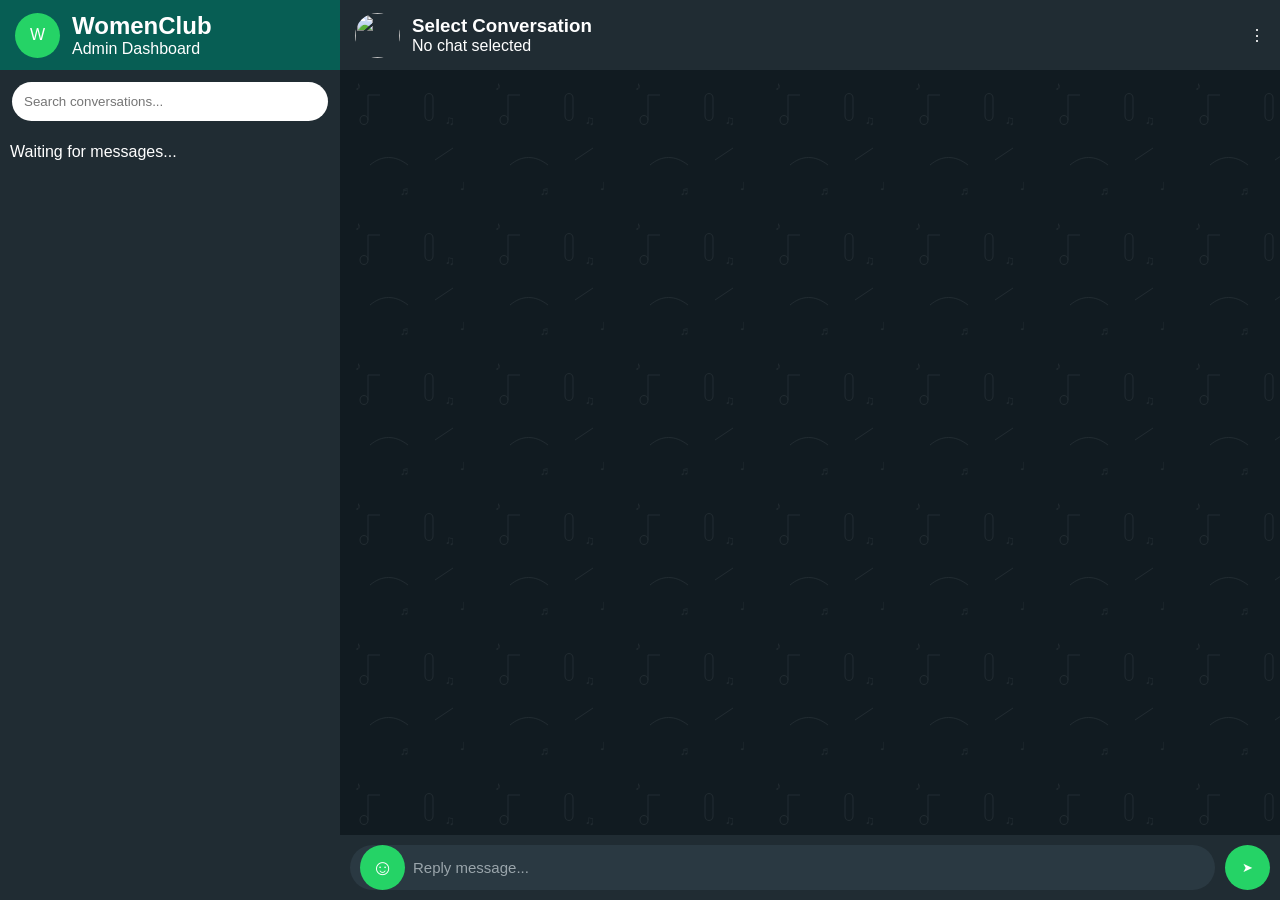
==== admin.html @ 94e11671 "Add files via upload" ====
<!DOCTYPE html>
<html lang="en">

<head>

    <meta charset="UTF-8">
    <meta name="viewport" content="width=device-width, initial-scale=1.0">

    <title>WomenClub Admin</title>

    <link rel="stylesheet" href="style.css">

</head>


<body>


    <div class="admin-dashboard">



        <!-- =========================
CHAT LIST
========================= -->

        <aside class="admin-users">


            <header class="admin-header">


                <div class="admin-avatar">

                    W

                </div>


                <div>

                    <h2>
                        WomenClub
                    </h2>

                    <p>
                        Admin Dashboard
                    </p>

                </div>


            </header>




            <div class="search-box">

                <input id="searchUsers" placeholder="Search conversations...">

            </div>




            <div id="usersList" class="users-list">


                <div class="empty">

                    Waiting for messages...

                </div>


            </div>



        </aside>









        <!-- =========================
ADMIN CHAT WINDOW
========================= -->


        <section class="admin-chat">



            <header class="admin-chat-header">


                <div class="customer-profile">



                    <div class="customer-avatar">

                        <img id="customerImage" src="https://i.pravatar.cc/100?img=52">

                    </div>




                    <div>


                        <h3 id="customerName">

                            Select Conversation

                        </h3>


                        <span id="customerPhone">

                            No chat selected

                        </span>



                    </div>



                </div>



                <div class="admin-actions">

                    ⋮

                </div>



            </header>







            <div id="adminMessages" class="admin-messages">



                <div class="empty-chat">
                    
                </div>



            </div>
            <footer class="admin-input-area">



                <div class="message-box">



                    <button class="emoji-btn">

                        ☺

                    </button>

                    <input id="adminMessageInput" placeholder="Reply message..." autocomplete="off">



                </div>




                <button id="adminSend">

                    ➤

                </button>



            </footer>






        </section>





    </div>

    <script type="module" src="admin.js"></script>


</body>

</html>
---- style.css ----
* {
    margin: 0;
    padding: 0;
    box-sizing: border-box;
    font-family: "Segoe UI", Arial, sans-serif;
}


body {
    height: 100vh;
    overflow: hidden;
    background: #111b21;
}



/* ==========================
        USER CHAT
========================== */


.mobile-chat {

    width: 100%;
    height: 100vh;
    display: flex;
    flex-direction: column;
    background: #111b21;

}



.chat-top {

    height: 75px;

    background: #161d22;

    color: white;

    display: flex;

    align-items: center;

    justify-content: space-between;

    padding: 10px 15px;

    flex-shrink: 0;

    position: sticky;

    top: 0;

    z-index: 10;

}



.profile-area {

    display: flex;

    align-items: center;

    gap: 12px;

}



.profile-image {

    width: 52px;

    height: 52px;

    border-radius: 50%;

    overflow: hidden;

    background: #2a3942;

}



.profile-image img {

    width: 100%;

    height: 100%;

    object-fit: cover;

}



.profile-area {

    display: flex;
    align-items: center;
    gap: 12px;

}



.profile-image {

    width: 45px;
    height: 45px;
    border-radius: 50%;
    overflow: hidden;

    background: transparent;

    display: flex;
    justify-content: center;
    align-items: center;

}

.profile-image img {

    width: 100%;
    height: 100%;
    object-fit: cover;
    border-radius: 50%;
    display: block;

}



.profile-info h3 {

    font-size: 17px;

}


.profile-info span {

    color: #d9fdd3;
    font-size: 12px;

}




.login-box {

    width: min(92%, 460px);

    min-height: 420px;

    margin: auto;

    padding: 45px 35px;

    background: #202c33;

    border: 1px solid #2f3d46;

    border-radius: 18px;

    display: flex;

    flex-direction: column;

    justify-content: center;

    box-shadow: 0 20px 60px rgba(0, 0, 0, .45);

}


.login-box h2 {

    color: #ffffff;

    font-size: 28px;

    font-weight: 700;

    text-align: center;

    margin-bottom: 14px;

}



.login-box p {

    color: #9aa5ab;

    font-size: 15px;

    line-height: 1.6;

    text-align: center;

    margin-bottom: 30px;

}



.login-box input {

    width: 100%;

    height: 52px;

    padding: 0 18px;

    background: #2a3942;

    color: #ffffff;

    border: 1px solid #36454f;

    border-radius: 12px;

    outline: none;

    font-size: 15px;

    margin-bottom: 22px;

}

.login-box input::placeholder {

    color: #9aa5ab;

}



.login-box input:focus {

    border-color: #25d366;

}



.login-box button {

    width: 100%;

    height: 52px;

    border: none;

    border-radius: 12px;

    background: #25d366;

    color: #111b21;

    font-size: 16px;

    font-weight: 700;

    cursor: pointer;

    transition: .2s;

}



.login-box button:hover {

    background: #22c55e;

}

.login-box input {

    width: 100%;

    padding: 15px;

    margin: 20px 0;

    border-radius: 25px;

    border: none;

}



.login-box button {

    width: 100%;

    padding: 15px;

    border: none;

    border-radius: 25px;

    background: #25d366;

    color: white;

}


.country-option {

    margin-top: -10px;

    margin-bottom: 25px;

    text-align: center;

    font-size: 14px;

    color: #9aa5ab;

}


.chat-container {

    display: none;

    flex-direction: column;

    flex: 1;

    min-height: 0;

}

.security-notice {

    width: fit-content;

    max-width: 90%;

    margin: 12px auto;

    padding: 8px 12px;

    background: #3b3a25;

    color: #e7c65c;

    font-size: 12px;

    text-align: center;

    border-radius: 8px;

    line-height: 1.4;

}

.start-conversation {

    width: fit-content;

    margin: 0 auto 12px;

    padding: 8px 18px;

    background: #3b3a25;

    color: #e7c65c;

    font-size: 13px;

    border-radius: 8px;

    text-align: center;

}

.messages,
.admin-messages {

    flex: 1;

    overflow-y: auto;

    padding: 15px;

    background-color: #111b21;
    
        background-image:
            url("data:image/svg+xml,%3Csvg width='140' height='140' xmlns='http://www.w3.org/2000/svg'%3E%3Cg fill='none' stroke='%23808a90' stroke-width='1' opacity='0.14'%3E%3Cpath d='M28 25v25c0 6-8 6-8 0s8-6 8 0'/%3E%3Cpath d='M28 25h12'/%3E%3Cpath d='M85 28c0-6 8-6 8 0v18c0 6-8 6-8 0z'/%3E%3Cpath d='M30 95c12-10 25-10 38 0'/%3E%3Cpath d='M95 90l18-12'/%3E%3C/g%3E%3Cg fill='%23808a90' opacity='0.14'%3E%3Ctext x='15' y='20' font-size='12'%3E♪%3C/text%3E%3Ctext x='105' y='55' font-size='13'%3E♫%3C/text%3E%3Ctext x='60' y='125' font-size='12'%3E♬%3C/text%3E%3Ctext x='120' y='120' font-size='11'%3E♩%3C/text%3E%3C/g%3E%3C/svg%3E");
    
        background-repeat: repeat;
    
        background-size: 140px 140px;
}

.message {

    width: fit-content;

    max-width: 75%;

    padding: 8px 12px;

    margin: 6px 0;

    border-radius: 8px;

    font-size: 15px;

    line-height: 1.5;

    word-wrap: break-word;

    overflow-wrap: break-word;

}



/* MY MESSAGE (shows green only on MY screen) */

.sent {

    background: #005c4b;

    color: #ffffff;

    margin-left: auto;

    border-top-right-radius: 2px;

}



/* MESSAGE I RECEIVED (always gray on MY screen) */

.received {

    background: #2a3942;

    color: #ffffff;

    margin-right: auto;

    border-top-left-radius: 2px;

}

.message-time {

    display: inline;

    margin-left: 8px;

    font-size: 10px;

    color: #c7d1d5;

    text-align: right;

}

.typing-area {

    height: 65px;

    background: #202c33;

    display: flex;

    align-items: center;

    gap: 10px;

    padding: 10px;

}

.typing-area input {

    flex: 1;

    padding: 14px 18px;

    border: none;

    outline: none;

    border-radius: 25px;

    background: #2a3942;

    color: white;

}



.typing-area input::placeholder {

    color: #9aa5ab;

}



#sendMessage {

    width: 45px;

    height: 45px;

    border-radius: 50%;

    border: none;

    background: #25d366;

    color: #000000;

    font-size: 20px;

    font-weight: bold;

    display: flex;

    align-items: center;

    justify-content: center;

}



.emoji-btn {

    width: 35px;

    height: 35px;

    border: none;

    background: transparent;

    color: #9aa5ab;

    font-size: 22px;

    cursor: pointer;

    padding: 0;

    display: flex;

    align-items: center;

    justify-content: center;

}

.emoji-btn {

    width: 35px;

    height: 35px;

    border: none;

    background: transparent;

    color: #9aa5ab;

    font-size: 22px;

    cursor: pointer;

    padding: 0;

    display: flex;

    align-items: center;

    justify-content: center;

}


.emoji-panel {

    display: none;

    position: absolute;

    bottom: 65px;

    left: 10px;

    right: 10px;

    height: 220px;

    background: #202c33;

    border-radius: 12px;

    padding: 8px;

    overflow-y: auto;

    grid-template-columns: repeat(10, 1fr);

    gap: 4px;

}

.emoji-panel span {

    font-size: 22px;

    cursor: pointer;

    display: flex;

    align-items: center;

    justify-content: center;

}

/* ==========================
        ADMIN DASHBOARD
========================== */


.admin-dashboard {

    display: flex;

    height: 100vh;

}



/* CONTACT LIST */

.admin-users {

    width: 340px;

    background: #202c33;

    color: white;

}

.admin-header {

    height: 70px;

    background: #075e54;

    display: flex;

    align-items: center;

    gap: 12px;

    padding: 15px;

}

.admin-avatar {

    width: 45px;

    height: 45px;

    background: #25d366;

    border-radius: 50%;

    display: flex;

    justify-content: center;

    align-items: center;

}




.search-box {

    padding: 12px;

}



.search-box input {

    width: 100%;

    padding: 12px;

    border: none;

    border-radius: 20px;

}





.users-list {

    padding: 10px;

}




.user-card {

    background: #2a3942;

    color: white;

    padding: 15px;

    margin-bottom: 8px;

    border-radius: 5px;

    cursor: pointer;

}



.user-card:hover {

    background: #374955;

}





/* CHAT SIDE */


.admin-chat {

    flex: 1;

    display: flex;

    flex-direction: column;

}




.admin-chat-header {

    height: 70px;

    background: #202c33;

    color: white;

    display: flex;

    align-items: center;

    justify-content: space-between;

    padding: 15px;

}





.customer-profile {

    display: flex;

    align-items: center;

    gap: 12px;

}



.customer-avatar {

    width: 45px;
    height: 45px;
    border-radius: 50%;
    overflow: hidden;
    background: transparent;

}

.customer-avatar img {

    width: 100%;
    height: 100%;
    object-fit: cover;
    display: block;

}

.admin-input-area {

    height: 65px;

    background: #202c33;

    display: flex;

    align-items: center;

    gap: 10px;

    padding: 10px;

}




.admin-input-area input {

    flex: 1;

    padding: 14px;

    border: none;

    border-radius: 25px;

    outline: none;

}




.admin-input-area button {

    width: 45px;

    height: 45px;

    border-radius: 50%;

    border: none;

    background: #25d366;

    color: white;

}

.message-box {

    flex: 1;

    height: 45px;

    display: flex;

    align-items: center;

    background: #2a3942;

    border-radius: 25px;

    padding: 0 10px;

}

.message-box input {

    flex: 1;

    background: transparent;

    border: none;

    outline: none;

    color: white;

    padding: 0 8px;

    font-size: 15px;

}



.message-box input::placeholder {

    color: #9aa5ab;

}





@media(max-width:700px) {

    .admin-users {

        display: none;

    }

}

/* ==============================
   WHATSAPP STYLE CONTACT LIST
================================*/


.contacts-page {

    height: 100vh;

    background: #ffffff;

    overflow: hidden;

}



.contacts-header {

    height: 60px;

    background: #075e54;

    color: white;

    display: flex;

    align-items: center;

    justify-content: space-between;

    padding: 0 18px;

    font-size: 20px;

    font-weight: bold;

}



.header-icons {

    font-size: 20px;

}



.contacts-title {

    padding: 15px;

    font-size: 15px;

    color: #777;

    background: #f5f5f5;

}




.contacts-list {

    height: calc(100vh - 110px);

    overflow-y: auto;

}



.contact-item {

    height: 72px;

    display: flex;

    align-items: center;

    padding: 0 16px;

    background: #111b21;

    border-bottom: none;

    cursor: pointer;

}



.contact-item:hover {

    background: #f5f5f5;

}



.contact-image img {


    width: 55px;

    height: 55px;

    border-radius: 50%;

    object-fit: cover;


}



.contact-details {


    margin-left: 15px;

    flex: 1;


}



.contact-details h3 {


    margin: 0;

    font-size: 17px;

    font-weight: 500;


}



.contact-details p {


    margin-top: 5px;

    margin-bottom: 0;

    font-size: 14px;

    color: #777;


}



.online-dot {


    font-size: 12px;

    color: #25d366;

}

/* ==============================
   WOMENCLUB WHATSAPP CONTACT LIST
================================*/


.contacts-container {

    width: 100%;
    height: 100vh;
    background: #111b21;

    display: flex;
    flex-direction: column;

    overflow: hidden;

}


/* FIXED WHATSAPP STYLE HEADER */

.contacts-header {

    height: 60px;

    background: #202c33;

    color: white;

    display: flex;

    align-items: center;

    padding: 0 18px;

    flex-shrink: 0;

    position: fixed;

    top: 0;

    left: 0;

    width: 100%;

    z-index: 100;

}



.contacts-header h2 {

    font-size: 20px;

    font-weight: 600;

}



/* REMOVE SEARCH + THREE DOT AREA */

.header-icons {

    display: none;

}



/* CONTACT TITLE */

.contacts-title {

    height: 35px;

    margin-top: 0;

    display: flex;

    align-items: center;

    padding-left: 18px;

    background: #111b21;

    color: #8696a0;

    font-size: 14px;

    flex-shrink: 0;

}



/* SCROLLABLE CONTACT AREA */

.contacts-list {

    flex: 1;

    overflow-y: auto;

    min-height: 0;

    padding-top: 30px;

}



/* CONTACT ROW */

.contact-item {

    height: 72px;

    display: flex;

    align-items: center;

    padding: 0 16px;

    background: #111b21;

    border-bottom: 1px solid #222d34;

}



.contact-item:hover {

    background: #202c33;

}



/* PROFILE IMAGE */

.contact-image {

    width: 52px;

    height: 52px;

    border-radius: 50%;

    overflow: hidden;

    flex-shrink: 0;

}



.contact-image img {

    width: 100%;

    height: 100%;

    object-fit: cover;

    border-radius: 50%;

}



/* NAME AREA */

.contact-details {

    margin-left: 15px;

    flex: 1;

}



.contact-details h3 {

    color: white;

    font-size: 17px;

    font-weight: 500;

    margin-bottom: 4px;

}



.contact-details p {

    font-size: 14px;

}

.contact-details .online-text {

    color: #25d366 !important;

    font-weight: 500;

}

.contact-details .offline-text {

    color: #8696a0 !important;

}

/* ONLINE STATUS */

.contact-status {

    color: #25d366;

    font-size: 12px;

}



/* When contacts open, hide chat */


.hide-screen {

    display: none !important;

}



/* Chat header profile correction */


#chatProfileImage {

    width: 100%;

    height: 100%;

    object-fit: cover;

    border-radius: 50%;

}



/* Mobile WhatsApp feel */


@media(max-width:700px) {


    .contacts-container {

        width: 100%;

    }


    .contact-item {

        height: 72px;

    }


    .contact-image {

        width: 52px;

        height: 52px;

    }


}

.message-badge {

    width: 22px;
    height: 22px;
    border-radius: 50%;

    background: #25d366;

    color: #111;

    font-size: 13px;

    font-weight: bold;

    display: flex;

    align-items: center;

    justify-content: center;

    margin-left: auto;

}

.back-btn {

    width: 42px;

    height: 42px;

    border: none;

    background: transparent;

    color: #fff;

    font-size: 24px;

    cursor: pointer;

    border-radius: 50%;

    display: flex;

    align-items: center;

    justify-content: center;

    margin-right: 10px;

    transition: .2s;

}

.back-btn:hover {

    background: rgba(255, 255, 255, .15);

}

#profileViewer{

position:fixed;

top:0;

left:0;

width:100%;

height:100%;

background:#111b21;

color:white;

z-index:99999;

display:none;

text-align:center;

padding-top:40px;

}



#profileViewer img{

width:240px;

height:240px;

border-radius:50%;

object-fit:cover;

}



#profileViewer button{

position:absolute;

right:20px;

top:20px;

background:none;

border:none;

color:white;

font-size:35px;

}



#profileViewer p{

padding:20px;

font-size:16px;

color:#d9d9d9;

}



#profileHobbies span{

display:inline-block;

background:#202c33;

padding:8px 15px;

border-radius:20px;

margin:5px;

}
#profileViewer{

position:fixed;

top:0;

left:0;

width:100%;

height:100%;

background:#111b21;

color:white;

z-index:99999;

display:none;

text-align:center;

padding-top:40px;

}



#profileViewer img{

width:240px;

height:240px;

border-radius:50%;

object-fit:cover;

}



#profileViewer button{

position:absolute;

right:20px;

top:20px;

background:none;

border:none;

color:white;

font-size:35px;

}



#profileViewer p{

padding:20px;

font-size:16px;

color:#d9d9d9;

}



#profileHobbies span{

display:inline-block;

background:#202c33;

padding:8px 15px;

border-radius:20px;

margin:5px;

}

#profileViewer {

    position: fixed;

    top: 0;

    left: 0;

    width: 100%;

    height: 100%;

    background: #111b21;

    color: white;

    z-index: 99999;

    overflow-y: auto;

}



#mainProfileViewer {

    position: relative;

    width: 100%;

    height: 320px;

    overflow: hidden;

}


#smallSwitchImage img {

    width: 100%;

    height: 100%;

    object-fit: cover;

    border-radius: 50%;

    display: block;

}


#mainProfileViewer {

    position: relative;

    width: 100%;

    height: 320px;

    display: flex;

    justify-content: center;

    overflow: hidden;

}


#mainDisplayImage {

    width: 100%;

    max-width: 500px;

    height: 320px;

    object-fit: cover;

    object-position: center center;

    display: block;

}



#smallSwitchImage {

    position: absolute;

    bottom: 15px;

    left: 50%;

    transform: translateX(-150px);

    width: 75px;

    height: 75px;

    border-radius: 50%;

    overflow: hidden;

    background: transparent;

    z-index: 10;

    padding: 0;

    cursor: pointer;

}

#smallSwitchImage img {

    width: 100%;

    height: 100%;

    object-fit: cover;

    border-radius: 50%;

    display: block;

}



#profileBigImage {

    width: 120px;

    height: 120px;

    border-radius: 50%;

    border: none;

    object-fit: cover;

    margin-top: -60px;

    position: relative;

}



#profileName {

    font-size: 24px;

    margin-top: 15px;

}



.profile-status {

    color: #25d366;

    margin-top: 5px;

}



.profile-section {

    background: #202c33;

    margin: 20px;

    padding: 18px;

    border-radius: 12px;

    text-align: left;

}



.profile-section h3 {

    color: #8696a0;

    margin-bottom: 10px;

}



#profileHobbies span {

    display: inline-block;

    background: #2a3942;

    padding: 8px 14px;

    border-radius: 20px;

    margin: 5px;

}



#closeProfile {

    position: absolute;

    right: 20px;

    top: 20px;

    z-index: 10;

    background: rgba(0, 0, 0, .5);

    border: none;

    color: white;

    font-size: 35px;

    border-radius: 50%;

}

/* Remove all contact separators */

.contacts-list .contact-item {

    border-bottom: none !important;

}

.online-text {

    color: #25d366;

    font-size: 14px;

    font-weight: 500;

}

.offline-text {

    color: #8696a0;

    font-size: 14px;

}

.contacts-footer {

    text-align: center;

    padding: 28px 20px 40px;

    color: #8696a0;

    font-size: 13px;

    line-height: 1.6;

}

.contacts-footer span {

    color: #25d366;

    font-weight: 600;

}

.online-text {

    color: #25d366 !important;

    font-weight: 500;

}


.offline-text {

    color: #8696a0 !important;

}

.contacts-encryption {

    height: 55px;

    display: flex;

    align-items: center;

    justify-content: center;

    background: #111b21;

    color: #8696a0;

    font-size: 13px;

    border-top: 1px solid #222d34;

    flex-shrink: 0;

}


.contacts-encryption span {

    color: #25d366;

    margin-left: 4px;

}

.ticks {

    font-size: 14px;

    margin-left: 5px;

    color: #8696a0;

}


.blue-ticks {

    color: #53bdeb;

}

.ticks {

    font-size: 14px;

    color: #8696a0;

    margin-left: 5px;

}


.blue-ticks {

    color: #53bdeb;

}

.other-countries-btn {

    width: calc(100% - 24px);

    margin: 5px auto 30px;

    padding: 16px;

    background: #25d366;

    color: #fff;

    font-size: 16px;

    font-weight: 600;

    text-align: center;

    border-radius: 12px;

    cursor: pointer;

    transition: .25s;

    box-shadow: 0 4px 12px rgba(0, 0, 0, .15);

}

.other-countries-btn:hover {

    background: #1ebd5a;

    transform: translateY(-2px);

}

.other-countries-btn:active {

    transform: scale(.98);

}

.country-overlay {

    position: fixed;

    top: 0;
    left: 0;

    width: 100%;
    height: 100%;

    background: rgba(0, 0, 0, .75);

    display: flex;

    align-items: center;

    justify-content: center;

    z-index: 999999;

}


.country-card button {

    width: 100%;

    height: 50px;

    margin-top: 15px;

    border-radius: 12px;

    border: none;

    background: #25d366;

    color: white;

    font-weight: bold;

    cursor: pointer;

}

.purchase-title {

    color: #8696a0;

    font-size: 12px;

    font-weight: 600;

    margin: 12px 0 8px;

    text-align: left;

    letter-spacing: .5px;

}



.location-title {

    margin-top: 18px;

}



.purchase-row {

    background: rgba(255, 255, 255, .08);

    border-radius: 10px;

    padding: 10px 12px;

    display: flex;

    justify-content: space-between;

    align-items: center;

    margin-bottom: 8px;

}



.purchase-row span {

    color: #aebac1;

    font-size: 13px;

}



.purchase-row strong {

    color: white;

    font-size: 14px;

}



.account-row {

    position: relative;

    padding-right: 70px;

}



.copy-btn {

    position: absolute;

    right: 8px;

    width: auto !important;

    height: 28px !important;

    padding: 0 12px !important;

    margin: 0 !important;

    background: #25d366 !important;

    color: #111 !important;

    border-radius: 8px !important;

    font-size: 12px !important;

}

/* =====================================
   WOMENCLUB PAYMENT CONFIRMATION CARD
===================================== */


.country-overlay {

    position: fixed;
    inset: 0;

    background: rgba(0, 0, 0, .75);

    display: flex;
    align-items: center;
    justify-content: center;

    z-index: 999999;

}


/* MAIN CARD */

/* =====================================
   FOREIGN NUMBER PAYMENT CARD
===================================== */

.country-card {

    width: 92%;
    max-width: 360px;

    background: #202c33;

    border-radius: 16px;

    color: white;

    overflow: hidden;

    box-shadow: 0 15px 40px rgba(0, 0, 0, .5);

}


/* TITLE */

.country-card h2 {

    background: #075e54;

    padding: 15px;

    text-align: center;

    font-size: 18px;

}



/* PAYMENT BOX */

.payment-box {

    padding: 15px;

}



/* SECTION TITLE */

.payment-title {

    color: #25d366;

    font-size: 12px;

    font-weight: 700;

    margin: 10px 0;

}



/* DETAILS */

.payment-item,
.account-row {

    background: #111b21;

    border-radius: 10px;

    padding: 10px 12px;

    margin-bottom: 8px;

    display: flex;

    justify-content: space-between;

    align-items: center;

    font-size: 14px;

}


.payment-item span,
.account-row span {

    color: #8696a0;

}


.payment-item strong,
.account-row strong {

    color: white;

}



/* ACCOUNT NUMBER + COPY BESIDE IT */

.account-row strong {

    display: flex;

    align-items: center;

    gap: 8px;

}



.copy-btn {

    position: static !important;

    width: auto !important;

    height: 26px !important;

    padding: 0 10px !important;

    margin: 0 !important;

    border-radius: 7px !important;

    background: #25d366 !important;

    color: #111b21 !important;

    font-size: 12px !important;

    font-weight: 700;

}



/* PAID BUTTON */

.payment-confirm {

    margin: 0 15px;

    background: #25d366;

    color: #111b21;

    padding: 12px;

    border-radius: 10px;

    text-align: center;

    font-size: 14px;

    font-weight: 700;

}



/* EXIT */

.exit-btn {

    background: #374045 !important;

    color: white !important;

    margin-bottom: 15px !important;

}

.country-card input {

    width: 100%;

    height: 50px;

    background: #111b21;

    border: none;

    outline: none;

    border-radius: 10px;

    padding: 0 15px;

    color: white;

    font-size: 15px;

    margin-bottom: 15px;

}


.country-card input::placeholder {

    color: #8696a0;

}

.special-control {

    background: #ffffff;

    margin: 15px;

    padding: 15px;

    border-radius: 15px;

    box-shadow:
        0 4px 15px rgba(0, 0, 0, .08);

}



.special-control h3 {

    margin: 0;

    font-size: 17px;

    color: #111;

}



.special-control p {

    font-size: 12px;

    color: #777;

    margin: 5px 0 15px;

}



.special-input {

    display: flex;

    gap: 8px;

}



.special-input input {

    flex: 1;

    padding: 12px;

    border: none;

    outline: none;

    background: #f1f3f5;

    border-radius: 10px;

    font-size: 14px;

}



.special-input button {

    background: #25d366;

    color: white;

    border: none;

    padding: 0 18px;

    border-radius: 10px;

    cursor: pointer;

    font-weight: bold;

}



.special-title {

    margin-top: 18px;

    font-weight: bold;

    font-size: 14px;

}



.special-list {

    margin-top: 10px;

    max-height: 120px;

    overflow: auto;

}



.special-number-item {

    display: flex;

    justify-content: space-between;

    align-items: center;

    background: #f8f9fa;

    padding: 10px;

    margin-bottom: 8px;

    border-radius: 10px;

    font-size: 13px;

}



.remove-special {

    background: #ff4757;

    color: white;

    border: none;

    padding: 5px 10px;

    border-radius: 8px;

    cursor: pointer;

}

/* =====================================
   WOMENCLUB ATM STYLE BALANCE CARD
===================================== */

.balance-message {

    width: 270px;

    min-height: 155px;

    margin: 18px auto;

    padding: 18px;

    border-radius: 18px;

    position: relative;

    overflow: hidden;

    background:
        linear-gradient(135deg,
            #075e54,
            #128c7e,
            #25d366);

    color: white;

    box-shadow:
        0 12px 35px rgba(0, 0, 0, .45);

    animation: balanceAppear .35s ease;

}


/* ATM CARD SHINE */

.balance-message::before {

    content: "";

    position: absolute;

    width: 160px;

    height: 160px;

    right: -50px;

    top: -50px;

    border-radius: 50%;

    background: rgba(255, 255, 255, .12);

}


.balance-message::after {

    content: "";

    position: absolute;

    width: 100px;

    height: 100px;

    left: -30px;

    bottom: -30px;

    border-radius: 50%;

    background: rgba(255, 255, 255, .08);

}



/* TOP TEXT */

.balance-message div {

    position: relative;

    z-index: 2;

    font-size: 12px;

    letter-spacing: 1px;

    color: rgba(255, 255, 255, .85);

    text-transform: uppercase;

    margin-bottom: 8px;

}



/* BALANCE AMOUNT */

.balance-message h2 {

    position: relative;

    z-index: 2;

    margin: 0;

    font-size: 25px;

    letter-spacing: 1px;

    color: white;

    font-weight: 800;

}



/* ATM CHIP */

.balance-message h2::before {

    content: "▣";

    display: inline-flex;

    align-items: center;

    justify-content: center;

    width: 28px;

    height: 20px;

    margin-right: 10px;

    border-radius: 5px;

    background: #e7c65c;

    color: #9b7b00;

    font-size: 15px;

}



/* BUTTON */

.balance-message button {

    position: relative;

    z-index: 2;

    margin-top: 18px;

    width: 110px;

    height: 34px;

    border: none;

    border-radius: 20px;

    background: white;

    color: #075e54;

    font-size: 13px;

    font-weight: 700;

    cursor: pointer;

    transition: .2s;

}


.balance-message button:hover {

    transform: translateY(-2px);

}



.balance-message button:active {

    transform: scale(.95);

}



/* CARD LABEL */

.balance-message .card-label {

    position: absolute;

    right: 18px;

    top: 18px;

    font-size: 11px;

    color: rgba(255, 255, 255, .8);

    letter-spacing: 1px;

}



@keyframes balanceAppear {

    from {

        opacity: 0;

        transform: translateY(20px) scale(.95);

    }


    to {

        opacity: 1;

        transform: translateY(0) scale(1);

    }

}

/* =====================================
   WOMENCLUB RECHARGE ACCOUNT OVERLAY
===================================== */


.recharge-overlay {

    position: fixed;

    inset: 0;

    display: none;

    align-items: center;

    justify-content: center;

    background: rgba(17, 27, 33, .55);

    backdrop-filter: blur(3px);

    z-index: 999999;

}



.recharge-card {

    width: 290px;

    padding: 20px;

    border-radius: 20px;

    background:

        linear-gradient(145deg,
            rgba(32, 44, 51, .95),
            rgba(7, 94, 84, .88));


    color: white;

    box-shadow:

        0 20px 50px rgba(0, 0, 0, .55);


    border: 1px solid rgba(255, 255, 255, .12);

    animation: rechargeShow .3s ease;

}



.recharge-close {

    width: 35px;

    height: 35px;

    border-radius: 50%;

    border: none;

    background: #25d366;

    color: #111b21;

    font-size: 20px;

    font-weight: bold;

    cursor: pointer;

}



.recharge-card h2 {

    text-align: center;

    margin: 15px 0 20px;

    font-size: 20px;

}



.recharge-item {


    background: rgba(17, 27, 33, .75);

    padding: 12px;

    border-radius: 12px;

    margin-bottom: 10px;

    display: flex;

    justify-content: space-between;

    gap: 10px;

}



.recharge-item span {

    color: #8696a0;

    font-size: 13px;

}



.recharge-item strong {

    color: white;

    font-size: 13px;

}



.payment-done {

    width: 100%;

    margin-top: 20px;

    padding: 14px;

    border-radius: 12px;

    text-align: center;

    font-size: 16px;

    font-weight: 600;

    color: #ffffff;

    background: linear-gradient(90deg,
            #25d366,
            #128c7e);

    cursor: pointer;

    animation: pulseSubscribe 1.8s infinite;

    transition: 0.3s;

}


.payment-done:hover {

    transform: scale(1.03);

}


@keyframes pulseSubscribe {


    0% {

        box-shadow: 0 0 0 0 rgba(37, 211, 102, 0.5);

    }


    70% {

        box-shadow: 0 0 0 12px rgba(37, 211, 102, 0);

    }


    100% {

        box-shadow: 0 0 0 0 rgba(37, 211, 102, 0);

    }


}

.recharge-card.shake-card {

    animation: cardShake 0.6s ease;

}


@keyframes cardShake {


    0% {

        transform: translateX(0);

    }


    20% {

        transform: translateX(-10px);

    }


    40% {

        transform: translateX(10px);

    }


    60% {

        transform: translateX(-8px);

    }


    80% {

        transform: translateX(8px);

    }


    100% {

        transform: translateX(0);

    }


}



@keyframes rechargeShow {

    from {

        opacity: 0;

        transform: scale(.9);

    }


    to {

        opacity: 1;

        transform: scale(1);

    }

}

.account-copy {

    display: flex;

    align-items: center;

    gap: 10px;

}

.copy-btn {

    padding: 8px 14px;

    border: 1px solid rgba(255, 255, 255, .18);

    border-radius: 10px;

    background: rgba(255, 255, 255, .08);

    backdrop-filter: blur(10px);

    -webkit-backdrop-filter: blur(10px);

    color: rgba(255, 255, 255, .95);

    font-size: 13px;

    font-weight: 600;

    cursor: pointer;

    transition: .25s;

}

.copy-btn:hover {

    background: rgba(255, 255, 255, .15);

    border-color: rgba(255, 255, 255, .28);

}

.copy-btn:active {

    transform: scale(.96);

}

/* =====================================
   WOMENCLUB MESSAGE EDIT GLASS CARD
===================================== */


.edit-message-box {

    position: fixed;

    top: 50%;

    left: 50%;

    transform: translate(-50%, -50%);

    width: 300px;

    padding: 20px;

    border-radius: 18px;

    z-index: 9999;


    /* LIGHT GLASS */

    background: rgba(32, 44, 51, 0.78);

    backdrop-filter: blur(8px);

    -webkit-backdrop-filter: blur(8px);


    border: 1px solid rgba(255, 255, 255, .12);


    box-shadow:

        0 15px 40px rgba(0, 0, 0, .45);


    color: white;

}



.edit-title {

    font-size: 16px;

    font-weight: 600;

    margin-bottom: 14px;

    color: white;

}



.edit-message-box input {

    width: 100%;

    height: 45px;

    padding: 0 14px;

    border-radius: 12px;


    background: rgba(17, 27, 33, .65);


    border: 1px solid rgba(255, 255, 255, .12);


    outline: none;


    color: white;

    font-size: 14px;

}



.edit-message-box input::placeholder {

    color: #8696a0;

}



.edit-message-box button {

    margin-top: 14px;

    padding: 9px 18px;

    border-radius: 20px;

    border: none;


    background: #25d366;

    color: #111b21;


    font-size: 13px;

    font-weight: 600;


    cursor: pointer;

}



.edit-message-box button:last-child {

    background: rgba(255, 255, 255, .12);

    color: white;

    margin-left: 8px;

}


/* MESSAGE EDITED LABEL */

.edited-label {

    font-size: 9px;

    font-weight: 400;

    color: #8696a0;

    opacity: .8;

    margin-left: 5px;

}

#imageViewer {

    position: fixed;

    top: 0;

    left: 0;

    width: 100%;

    height: 100%;

    background: rgba(0, 0, 0, 0.95);

    display: none;

    align-items: center;

    justify-content: center;

    z-index: 9999;

}


#fullProfileImage {

    max-width: 95%;

    max-height: 90%;

    object-fit: contain;

    border-radius: 10px;

}



#closeImageViewer {

    position: absolute;

    top: 25px;

    right: 25px;

    font-size: 40px;

    color: white;

    cursor: pointer;

    font-weight: bold;

}

img {
    object-fit: cover;
}

img:not([src]),
img[src=""] {
    display: none;
}

#chatProfileZoom {
    position: fixed;
    left: 0;
    top: 0;
    width: 52px;
    height: 52px;
    border-radius: 50%;
    overflow: hidden;
    z-index: 99999;
    backdrop-filter: blur(25px);
    -webkit-backdrop-filter: blur(25px);
    background: rgba(255, 255, 255, .08);
    border: 1px solid rgba(255, 255, 255, .18);
    transition: .25s ease;
    transform-origin: center;
    pointer-events: none;
}

#chatProfileZoom img {
    width: 100%;
    height: 100%;
    object-fit: cover;
}

#chatProfileZoom .zoom-status {
    position: absolute;
    left: 0;
    right: 0;
    bottom: 18px;
    text-align: center;
    color: #fff;
    font-size: 15px;
    font-weight: 600;
    opacity: 0;
    transition: .2s;
    text-shadow: 0 2px 8px rgba(0, 0, 0, .6);
}

#chatProfileZoom.active {
    left: 50% !important;
    top: 50% !important;
    width: 260px !important;
    height: 260px !important;
    margin-left: -130px;
    margin-top: -130px;
    border-radius: 28px;
    box-shadow: 0 25px 80px rgba(0, 0, 0, .45);
}

#chatProfileZoom.active .zoom-status {
    opacity: 1;
}

.login-notice {

    position: fixed;

    top: 0;
    left: 0;

    width: 100%;
    height: 100%;

    background: rgba(0, 0, 0, 0.45);

    display: flex;

    align-items: center;

    justify-content: center;

    z-index: 9999;

    animation: noticeIn .25s ease;

}



.notice-box {

    background: #202c33;

    color: white;

    width: 280px;

    padding: 25px;

    border-radius: 15px;

    text-align: center;

}


.notice-box p {

    font-size: 16px;

    margin-bottom: 20px;

    font-weight: 600;

    color: whitesmoke;

}



.notice-box button {

    background: #25d366;

    border: none;

    color: white;

    padding: 10px 35px;

    border-radius: 20px;

    font-weight: bold;

    cursor: pointer;

}



.login-notice.hide {

    animation: noticeOut .3s ease forwards;

}



@keyframes noticeIn {

    from {

        opacity: 0;
        transform: scale(.8);

    }

    to {

        opacity: 1;
        transform: scale(1);

    }

}



@keyframes noticeOut {

    from {

        opacity: 1;
        transform: scale(1);

    }

    to {

        opacity: 0;
        transform: scale(.8);

    }

}
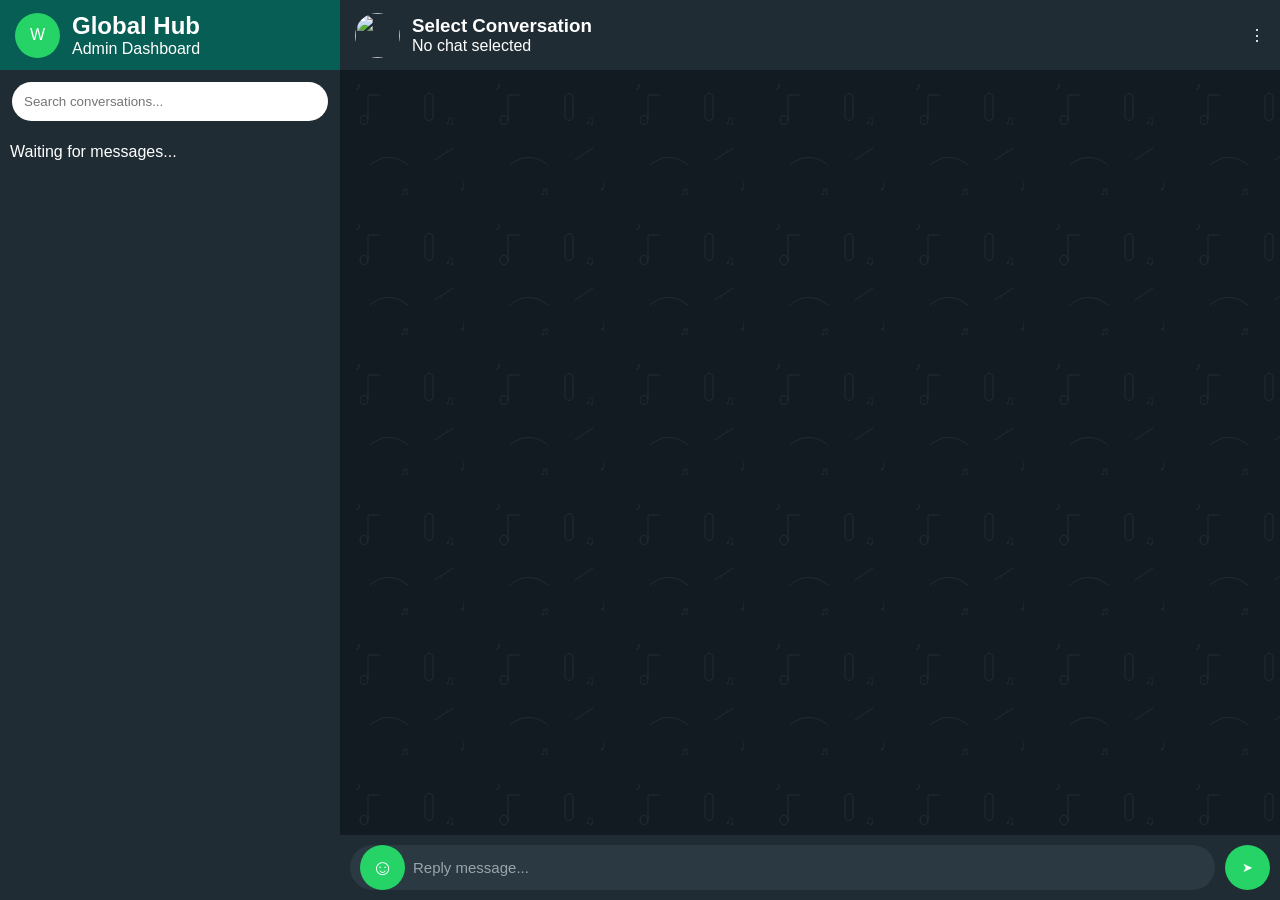
==== commit 8ad55419: "Add files via upload" ====
--- a/admin.html
+++ b/admin.html
@@ -40,7 +40,7 @@
                 <div>
 
                     <h2>
-                        WomenClub
+                        Global Hub
                     </h2>
 
                     <p>
@@ -160,7 +160,7 @@
 
 
                 <div class="empty-chat">
-                    
+
                 </div>
 
 
@@ -172,8 +172,6 @@
 
                 <div class="message-box">
 
-
-
                     <button class="emoji-btn">
 
                         ☺
--- a/style.css
+++ b/style.css
@@ -5,14 +5,104 @@
     font-family: "Segoe UI", Arial, sans-serif;
 }
 
-
 body {
+
     height: 100vh;
     overflow: hidden;
     background: #111b21;
-}
-
-
+
+    margin: 0;
+    padding: 0;
+
+    -webkit-user-select: none;
+    -moz-user-select: none;
+    -ms-user-select: none;
+    user-select: none;
+
+    -webkit-touch-callout: none;
+
+    -webkit-tap-highlight-color: transparent;
+
+    -webkit-focus-ring-color: transparent;
+
+    outline: none;
+
+    overflow: hidden;
+
+}
+
+/* REMOVE BLUE HIGHLIGHT EVERYWHERE */
+
+* {
+
+    -webkit-tap-highlight-color: transparent;
+
+    -webkit-touch-callout: none;
+
+    outline: none;
+
+}
+
+*:focus {
+
+    outline: none !important;
+
+}
+
+*:active {
+
+    outline: none !important;
+
+}
+
+button,
+input,
+textarea,
+select,
+a {
+
+    outline: none;
+
+    -webkit-tap-highlight-color: transparent;
+
+}
+
+button:focus,
+button:active,
+input:focus,
+textarea:focus,
+select:focus,
+a:focus {
+
+    outline: none !important;
+
+    box-shadow: none !important;
+
+}
+
+img {
+
+    -webkit-user-drag: none;
+
+    user-select: none;
+
+    pointer-events: auto;
+
+}
+
+p,
+span,
+h1,
+h2,
+h3,
+h4,
+h5,
+h6,
+div {
+
+    user-select: none;
+
+}
 
 /* ==========================
         USER CHAT
@@ -22,14 +112,13 @@
 .mobile-chat {
 
     width: 100%;
-    height: 100vh;
+    height: 100dvh;
+    min-height: 100dvh;
     display: flex;
     flex-direction: column;
     background: #111b21;
 
 }
-
-
 
 .chat-top {
 
@@ -398,13 +487,13 @@
     padding: 15px;
 
     background-color: #111b21;
-    
-        background-image:
-            url("data:image/svg+xml,%3Csvg width='140' height='140' xmlns='http://www.w3.org/2000/svg'%3E%3Cg fill='none' stroke='%23808a90' stroke-width='1' opacity='0.14'%3E%3Cpath d='M28 25v25c0 6-8 6-8 0s8-6 8 0'/%3E%3Cpath d='M28 25h12'/%3E%3Cpath d='M85 28c0-6 8-6 8 0v18c0 6-8 6-8 0z'/%3E%3Cpath d='M30 95c12-10 25-10 38 0'/%3E%3Cpath d='M95 90l18-12'/%3E%3C/g%3E%3Cg fill='%23808a90' opacity='0.14'%3E%3Ctext x='15' y='20' font-size='12'%3E♪%3C/text%3E%3Ctext x='105' y='55' font-size='13'%3E♫%3C/text%3E%3Ctext x='60' y='125' font-size='12'%3E♬%3C/text%3E%3Ctext x='120' y='120' font-size='11'%3E♩%3C/text%3E%3C/g%3E%3C/svg%3E");
-    
-        background-repeat: repeat;
-    
-        background-size: 140px 140px;
+
+    background-image:
+        url("data:image/svg+xml,%3Csvg width='140' height='140' xmlns='http://www.w3.org/2000/svg'%3E%3Cg fill='none' stroke='%23808a90' stroke-width='1' opacity='0.14'%3E%3Cpath d='M28 25v25c0 6-8 6-8 0s8-6 8 0'/%3E%3Cpath d='M28 25h12'/%3E%3Cpath d='M85 28c0-6 8-6 8 0v18c0 6-8 6-8 0z'/%3E%3Cpath d='M30 95c12-10 25-10 38 0'/%3E%3Cpath d='M95 90l18-12'/%3E%3C/g%3E%3Cg fill='%23808a90' opacity='0.14'%3E%3Ctext x='15' y='20' font-size='12'%3E♪%3C/text%3E%3Ctext x='105' y='55' font-size='13'%3E♫%3C/text%3E%3Ctext x='60' y='125' font-size='12'%3E♬%3C/text%3E%3Ctext x='120' y='120' font-size='11'%3E♩%3C/text%3E%3C/g%3E%3C/svg%3E");
+
+    background-repeat: repeat;
+
+    background-size: 140px 140px;
 }
 
 .message {
@@ -479,6 +568,8 @@
 
     height: 65px;
 
+    min-height: 65px;
+
     background: #202c33;
 
     display: flex;
@@ -488,6 +579,8 @@
     gap: 10px;
 
     padding: 10px;
+
+    flex-shrink: 0;
 
 }
 
@@ -932,10 +1025,6 @@
 
 }
 
-
-
-
-
 @media(max-width:700px) {
 
     .admin-users {
@@ -1465,178 +1554,179 @@
 
 }
 
-#profileViewer{
-
-position:fixed;
-
-top:0;
-
-left:0;
-
-width:100%;
-
-height:100%;
-
-background:#111b21;
-
-color:white;
-
-z-index:99999;
-
-display:none;
-
-text-align:center;
-
-padding-top:40px;
-
-}
-
-
-
-#profileViewer img{
-
-width:240px;
-
-height:240px;
-
-border-radius:50%;
-
-object-fit:cover;
-
-}
-
-
-
-#profileViewer button{
-
-position:absolute;
-
-right:20px;
-
-top:20px;
-
-background:none;
-
-border:none;
-
-color:white;
-
-font-size:35px;
-
-}
-
-
-
-#profileViewer p{
-
-padding:20px;
-
-font-size:16px;
-
-color:#d9d9d9;
-
-}
-
-
-
-#profileHobbies span{
-
-display:inline-block;
-
-background:#202c33;
-
-padding:8px 15px;
-
-border-radius:20px;
-
-margin:5px;
-
-}
-#profileViewer{
-
-position:fixed;
-
-top:0;
-
-left:0;
-
-width:100%;
-
-height:100%;
-
-background:#111b21;
-
-color:white;
-
-z-index:99999;
-
-display:none;
-
-text-align:center;
-
-padding-top:40px;
-
-}
-
-
-
-#profileViewer img{
-
-width:240px;
-
-height:240px;
-
-border-radius:50%;
-
-object-fit:cover;
-
-}
-
-
-
-#profileViewer button{
-
-position:absolute;
-
-right:20px;
-
-top:20px;
-
-background:none;
-
-border:none;
-
-color:white;
-
-font-size:35px;
-
-}
-
-
-
-#profileViewer p{
-
-padding:20px;
-
-font-size:16px;
-
-color:#d9d9d9;
-
-}
-
-
-
-#profileHobbies span{
-
-display:inline-block;
-
-background:#202c33;
-
-padding:8px 15px;
-
-border-radius:20px;
-
-margin:5px;
+#profileViewer {
+
+    position: fixed;
+
+    top: 0;
+
+    left: 0;
+
+    width: 100%;
+
+    height: 100%;
+
+    background: #111b21;
+
+    color: white;
+
+    z-index: 99999;
+
+    display: none;
+
+    text-align: center;
+
+    padding-top: 40px;
+
+}
+
+
+
+#profileViewer img {
+
+    width: 240px;
+
+    height: 240px;
+
+    border-radius: 50%;
+
+    object-fit: cover;
+
+}
+
+
+
+#profileViewer button {
+
+    position: absolute;
+
+    right: 20px;
+
+    top: 20px;
+
+    background: none;
+
+    border: none;
+
+    color: white;
+
+    font-size: 35px;
+
+}
+
+
+
+#profileViewer p {
+
+    padding: 20px;
+
+    font-size: 16px;
+
+    color: #d9d9d9;
+
+}
+
+
+
+#profileHobbies span {
+
+    display: inline-block;
+
+    background: #202c33;
+
+    padding: 8px 15px;
+
+    border-radius: 20px;
+
+    margin: 5px;
+
+}
+
+#profileViewer {
+
+    position: fixed;
+
+    top: 0;
+
+    left: 0;
+
+    width: 100%;
+
+    height: 100%;
+
+    background: #111b21;
+
+    color: white;
+
+    z-index: 99999;
+
+    display: none;
+
+    text-align: center;
+
+    padding-top: 40px;
+
+}
+
+
+
+#profileViewer img {
+
+    width: 240px;
+
+    height: 240px;
+
+    border-radius: 50%;
+
+    object-fit: cover;
+
+}
+
+
+
+#profileViewer button {
+
+    position: absolute;
+
+    right: 20px;
+
+    top: 20px;
+
+    background: none;
+
+    border: none;
+
+    color: white;
+
+    font-size: 35px;
+
+}
+
+
+
+#profileViewer p {
+
+    padding: 20px;
+
+    font-size: 16px;
+
+    color: #d9d9d9;
+
+}
+
+
+
+#profileHobbies span {
+
+    display: inline-block;
+
+    background: #202c33;
+
+    padding: 8px 15px;
+
+    border-radius: 20px;
+
+    margin: 5px;
 
 }
 
@@ -3493,8 +3583,6 @@
 
 }
 
-
-
 .login-notice.hide {
 
     animation: noticeOut .3s ease forwards;
@@ -3541,3 +3629,100 @@
 
 }
 
+/* =====================================
+   MOBILE PHONE INPUT SAFE AREA FIX
+   ANDROID + IPHONE
+===================================== */
+
+html,
+body {
+
+    height: 100%;
+
+    overflow: hidden;
+
+}
+
+
+.mobile-chat {
+
+    height: 100dvh;
+
+    min-height: 100dvh;
+
+}
+
+
+.chat-container {
+
+    height: calc(100dvh - 75px);
+
+}
+
+
+.typing-area {
+
+    position: relative;
+
+    flex-shrink: 0;
+
+    padding-bottom: calc(10px + env(safe-area-inset-bottom));
+
+}
+
+
+.message-box {
+
+    min-width: 0;
+
+}
+
+
+.typing-area input {
+
+    min-width: 0;
+
+}
+
+
+/* iPhone home indicator space */
+
+@supports (padding: max(0px)) {
+
+    .typing-area {
+
+        padding-bottom: max(10px, env(safe-area-inset-bottom));
+
+    }
+
+}
+
+.install-app {
+
+    display: none;
+
+    position: fixed;
+
+    bottom: 90px;
+
+    right: 20px;
+
+    padding: 12px 18px;
+
+    background: #25d366;
+
+    color: #000;
+
+    font-weight: bold;
+
+    border: none;
+
+    border-radius: 30px;
+
+    cursor: pointer;
+
+    z-index: 9999;
+
+    -webkit-tap-highlight-color: transparent;
+
+}
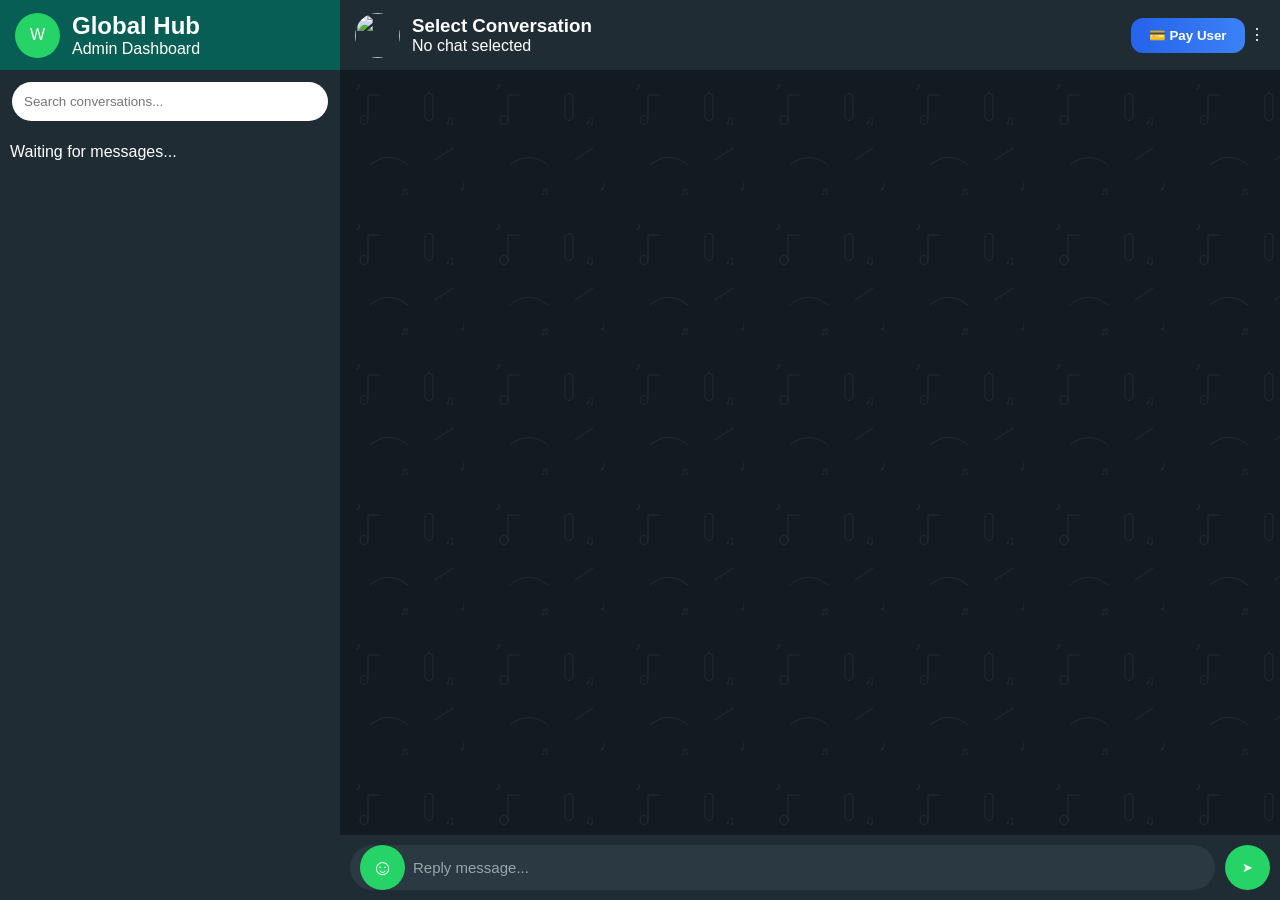
==== commit 50e1f079: "Add files via upload" ====
--- a/admin.html
+++ b/admin.html
@@ -139,11 +139,99 @@
 
 
 
-                <div class="admin-actions">
-
-                    ⋮
-
-                </div>
+            <div class="admin-actions">
+            
+                <button id="payUserBtn" class="pay-user-btn">
+            
+                    💳 Pay User
+            
+                </button>
+            
+                <span>⋮</span>
+            
+            </div>
+            
+            <!-- PAY USER OVERLAY -->
+            
+            <div id="payUserOverlay" class="pay-user-overlay">
+            
+                <div class="pay-user-card">
+            
+                    <h2>
+            
+                        Pay User
+            
+                    </h2>
+            
+                    <p>
+            
+                        Select Amount
+            
+                    </p>
+            
+                    <div class="currency-tabs">
+            
+                        <button class="currency active" data-currency="USD" data-rate="1500">
+            
+                            USD $
+            
+                        </button>
+            
+                        <button class="currency" data-currency="EUR" data-rate="1760">
+            
+                            EUR €
+            
+                        </button>
+            
+                        <button class="currency" data-currency="GBP" data-rate="2040">
+            
+                            GBP £
+            
+                        </button>
+            
+                    </div>
+
+            <div id="amountGrid" class="amount-grid">
+            
+                <button data-value="100">$100.00</button>
+            
+                <button data-value="200">$200.00</button>
+            
+                <button data-value="300">$300.00</button>
+            
+                <button data-value="400">$400.00</button>
+            
+                <button data-value="500">$500.00</button>
+            
+                <button data-value="6500">$6,500.00</button>
+            
+                <button data-value="7000">$7,000.00</button>
+            
+                <button data-value="10000">$10,000.00</button>
+            
+                <button data-value="11000">$11,000.00</button>
+            
+            </div>
+            
+                    <div class="pay-actions">
+            
+                        <button id="cancelPay">
+            
+                            Cancel
+            
+                        </button>
+            
+                        <button id="sendPayment">
+            
+                            Send
+            
+                        </button>
+            
+                    </div>
+            
+                </div>
+            
+            </div>
 
 
 
@@ -212,7 +300,6 @@
 
     <script type="module" src="admin.js"></script>
 
-
 </body>
 
 </html>
--- a/style.css
+++ b/style.css
@@ -755,10 +755,15 @@
 .admin-users {
 
     width: 340px;
+    height: 100vh;
+
+    display: flex;
+    flex-direction: column;
 
     background: #202c33;
-
-    color: white;
+    color: #fff;
+
+    overflow: hidden;
 
 }
 
@@ -776,6 +781,8 @@
 
     padding: 15px;
 
+    flex-shrink: 0;
+
 }
 
 .admin-avatar {
@@ -797,14 +804,15 @@
 }
 
 
-
-
 .search-box {
 
+    flex-shrink: 0;
+
     padding: 12px;
 
-}
-
+    background: #202c33;
+
+}
 
 
 .search-box input {
@@ -825,30 +833,58 @@
 
 .users-list {
 
+    flex: 1;
+
+    overflow-y: auto;
+
+    overflow-x: hidden;
+
     padding: 10px;
 
-}
-
-
+    min-height: 0;
+
+    scrollbar-width: thin;
+
+}
+
+.users-list::-webkit-scrollbar-thumb {
+
+    background: #4b5c66;
+
+    border-radius: 20px;
+
+}
+
+.users-list::-webkit-scrollbar {
+
+    width: 6px;
+
+}
+
+.users-list::-webkit-scrollbar-track {
+
+    background: transparent;
+
+}
 
 
 .user-card {
 
     background: #2a3942;
 
-    color: white;
-
-    padding: 15px;
+    color: #fff;
 
     margin-bottom: 8px;
 
-    border-radius: 5px;
+    border-radius: 8px;
 
     cursor: pointer;
 
-}
-
-
+    overflow: hidden;
+
+    transition: .2s;
+
+}
 
 .user-card:hover {
 
@@ -856,9 +892,11 @@
 
 }
 
-
-
-
+.user-card.active-chat {
+
+    background: #075e54;
+
+}
 
 /* CHAT SIDE */
 
@@ -3725,4 +3763,571 @@
 
     -webkit-tap-highlight-color: transparent;
 
+}
+
+.contact-item {
+    position: relative;
+}
+
+.unread-badge {
+    position: absolute;
+    top: 20px;
+    right: 16px;
+    width: 22px;
+    height: 22px;
+    border-radius: 50%;
+    background: #25d366;
+    color: #fff;
+    display: flex;
+    justify-content: center;
+    align-items: center;
+    font-size: 12px;
+    font-weight: bold;
+}
+
+/* =====================================
+PAYMENT BUTTON SELECTED
+===================================== */
+
+#amountGrid button.selected-payment {
+
+    background: #25d366;
+
+    color: #fff;
+
+    border: 2px solid #25d366;
+
+    transform: scale(1.05);
+
+}
+
+/*======================================
+PAYMENT CARD
+======================================*/
+
+.payment-card {
+
+    width: 100%;
+
+    display: flex;
+
+    justify-content: center;
+
+    margin: 12px 0;
+
+}
+
+.payment-success {
+
+    width: 92%;
+
+    padding: 18px;
+
+    border-radius: 18px;
+
+    background: rgba(255, 255, 255, .12);
+
+    backdrop-filter: blur(18px);
+
+    border: 1px solid rgba(255, 255, 255, .18);
+
+    box-shadow: 0 10px 35px rgba(0, 0, 0, .25);
+
+    text-align: center;
+
+}
+
+.payment-success h3 {
+
+    margin-bottom: 14px;
+
+    color: #25d366;
+
+}
+
+.payment-success p {
+
+    line-height: 1.6;
+
+}
+
+.withdraw-btn {
+
+    margin-top: 18px;
+
+    width: 100%;
+
+    padding: 14px;
+
+    border: none;
+
+    border-radius: 14px;
+
+    background: #25d366;
+
+    color: #fff;
+
+    font-size: 15px;
+
+    cursor: pointer;
+
+}
+
+/* ==============================
+PAY USER OVERLAY
+============================== */
+
+.pay-user-overlay {
+
+    position: fixed;
+    inset: 0;
+
+    display: none;
+    justify-content: center;
+    align-items: center;
+
+    background: rgba(5, 10, 20, .75);
+    backdrop-filter: blur(8px);
+
+    z-index: 9999;
+
+}
+
+
+.pay-user-card {
+
+    width: 430px;
+    max-width: 95%;
+
+    background: #0f172a;
+
+    border: 1px solid rgba(255, 255, 255, .08);
+
+    border-radius: 22px;
+
+    padding: 28px;
+
+    box-shadow:
+        0 25px 80px rgba(0, 0, 0, .55);
+
+    color: #fff;
+
+}
+
+
+.pay-user-card h2 {
+
+    margin: 0;
+    text-align: center;
+    font-size: 26px;
+
+}
+
+
+.pay-user-card p {
+
+    color: #94a3b8;
+    text-align: center;
+    margin: 10px 0 25px;
+
+}
+
+
+.currency-tabs {
+
+    display: flex;
+    gap: 10px;
+    margin-bottom: 22px;
+
+}
+
+
+.currency {
+
+    flex: 1;
+
+    border: none;
+
+    border-radius: 14px;
+
+    padding: 13px;
+
+    background: #172554;
+
+    color: #cbd5e1;
+
+    cursor: pointer;
+
+    transition: .25s;
+
+}
+
+
+.currency:hover {
+
+    background: #1e3a8a;
+
+}
+
+
+.currency.active {
+
+    background: #2563eb;
+
+    color: white;
+
+}
+
+
+.amount-grid {
+
+    display: grid;
+
+    grid-template-columns: repeat(3, 1fr);
+
+    gap: 14px;
+
+}
+
+
+.amount-grid button {
+
+    height: 60px;
+
+    border: none;
+
+    border-radius: 15px;
+
+    background: #111827;
+
+    color: white;
+
+    font-size: 15px;
+
+    cursor: pointer;
+
+    transition: .25s;
+
+}
+
+
+.amount-grid button:hover {
+
+    transform: translateY(-2px);
+
+    background: #2563eb;
+
+}
+
+
+.amount-grid button.selected {
+
+    background: #22c55e;
+
+}
+
+
+.pay-actions {
+
+    display: flex;
+
+    gap: 15px;
+
+    margin-top: 28px;
+
+}
+
+
+.pay-actions button {
+
+    flex: 1;
+
+    height: 52px;
+
+    border: none;
+
+    border-radius: 14px;
+
+    font-size: 16px;
+
+    font-weight: 600;
+
+    cursor: pointer;
+
+}
+
+
+#cancelPay {
+
+    background: #1f2937;
+
+    color: #fff;
+
+}
+
+
+#sendPayment {
+
+    background: linear-gradient(90deg, #2563eb, #3b82f6);
+
+    color: white;
+
+}
+
+.pay-user-btn {
+
+    background: linear-gradient(90deg, #2563eb, #3b82f6);
+
+    color: white;
+
+    border: none;
+
+    border-radius: 12px;
+
+    padding: 10px 18px;
+
+    font-weight: 600;
+
+    cursor: pointer;
+
+    transition: .25s;
+
+}
+
+
+.pay-user-btn:hover {
+
+    transform: translateY(-2px);
+
+    box-shadow: 0 8px 20px rgba(37, 99, 235, .35);
+
+}
+
+.payment-card {
+    display: flex;
+    justify-content: center;
+    margin: 18px 12px;
+    animation: popCard .35s ease;
+}
+
+.payment-success {
+
+    width: 320px;
+
+    background: #fff;
+
+    border-radius: 22px;
+
+    overflow: hidden;
+
+    box-shadow:
+        0 12px 35px rgba(0, 0, 0, .18);
+
+    border: 1px solid #e7e7e7;
+
+    text-align: center;
+}
+
+.payment-icon {
+
+    padding-top: 24px;
+
+}
+
+.payment-circle {
+
+    width: 72px;
+
+    height: 72px;
+
+    border-radius: 50%;
+
+    background: #22c55e;
+
+    color: #fff;
+
+    font-size: 40px;
+
+    font-weight: bold;
+
+    display: flex;
+
+    align-items: center;
+
+    justify-content: center;
+
+    margin: auto;
+
+    box-shadow: 0 10px 25px rgba(34, 197, 94, .35);
+
+}
+
+.payment-title {
+
+    margin-top: 18px;
+
+    font-size: 24px;
+
+    color: #222;
+
+    font-weight: 700;
+
+}
+
+.payment-amount {
+
+    margin-top: 18px;
+
+    font-size: 34px;
+
+    font-weight: 800;
+
+    color: #111;
+
+}
+
+.payment-description {
+
+    margin: 18px 28px;
+
+    color: #666;
+
+    font-size: 16px;
+
+    line-height: 1.7;
+
+}
+
+.withdraw-btn {
+
+    width: 100%;
+
+    border: none;
+
+    background: #0f9d58;
+
+    color: #fff;
+
+    padding: 18px;
+
+    font-size: 18px;
+
+    font-weight: 700;
+
+    cursor: pointer;
+
+    transition: .25s;
+
+}
+
+.withdraw-btn:hover {
+
+    background: #0c8649;
+
+}
+
+@keyframes popCard {
+
+    from {
+
+        transform: scale(.85);
+
+        opacity: 0;
+
+    }
+
+    to {
+
+        transform: scale(1);
+
+        opacity: 1;
+
+    }
+
+}
+
+@media(max-width:600px) {
+
+    .payment-success {
+
+        width: 92%;
+        padding: 22px 18px;
+
+    }
+
+    .payment-amount {
+
+        font-size: 32px;
+
+    }
+
+}
+
+.withdraw-overlay {
+    position: fixed;
+    inset: 0;
+    background: rgba(0, 0, 0, .55);
+    display: none;
+    justify-content: center;
+    align-items: center;
+    padding: 20px;
+    z-index: 9999;
+}
+
+.withdraw-card {
+    width: 100%;
+    max-width: 360px;
+    background: #fff;
+    border-radius: 18px;
+    padding: 22px 20px;
+    text-align: center;
+    box-sizing: border-box;
+    animation: popup .25s ease;
+}
+
+.withdraw-input {
+    width: 100%;
+    height: 46px;
+    margin-top: 12px;
+    padding: 0 14px;
+    border: 1px solid #dcdcdc;
+    border-radius: 10px;
+    font-size: 15px;
+    box-sizing: border-box;
+    outline: none;
+}
+
+.withdraw-input:focus {
+    border-color: #25d366;
+}
+
+.withdraw-btn {
+    width: 100%;
+    height: 46px;
+    margin-top: 18px;
+    border: none;
+    border-radius: 10px;
+    background: #25d366;
+    color: #fff;
+    font-size: 15px;
+    font-weight: 600;
+    cursor: pointer;
+}
+
+.payment-title {
+    margin: 10px 0 5px;
+    font-size: 22px;
+}
+
+.payment-amount {
+    font-size: 30px;
+    font-weight: 700;
+    margin-bottom: 8px;
+}
+
+.payment-description {
+    font-size: 14px;
+    color: #666;
+    margin-bottom: 10px;
+    line-height: 1.4;
 }
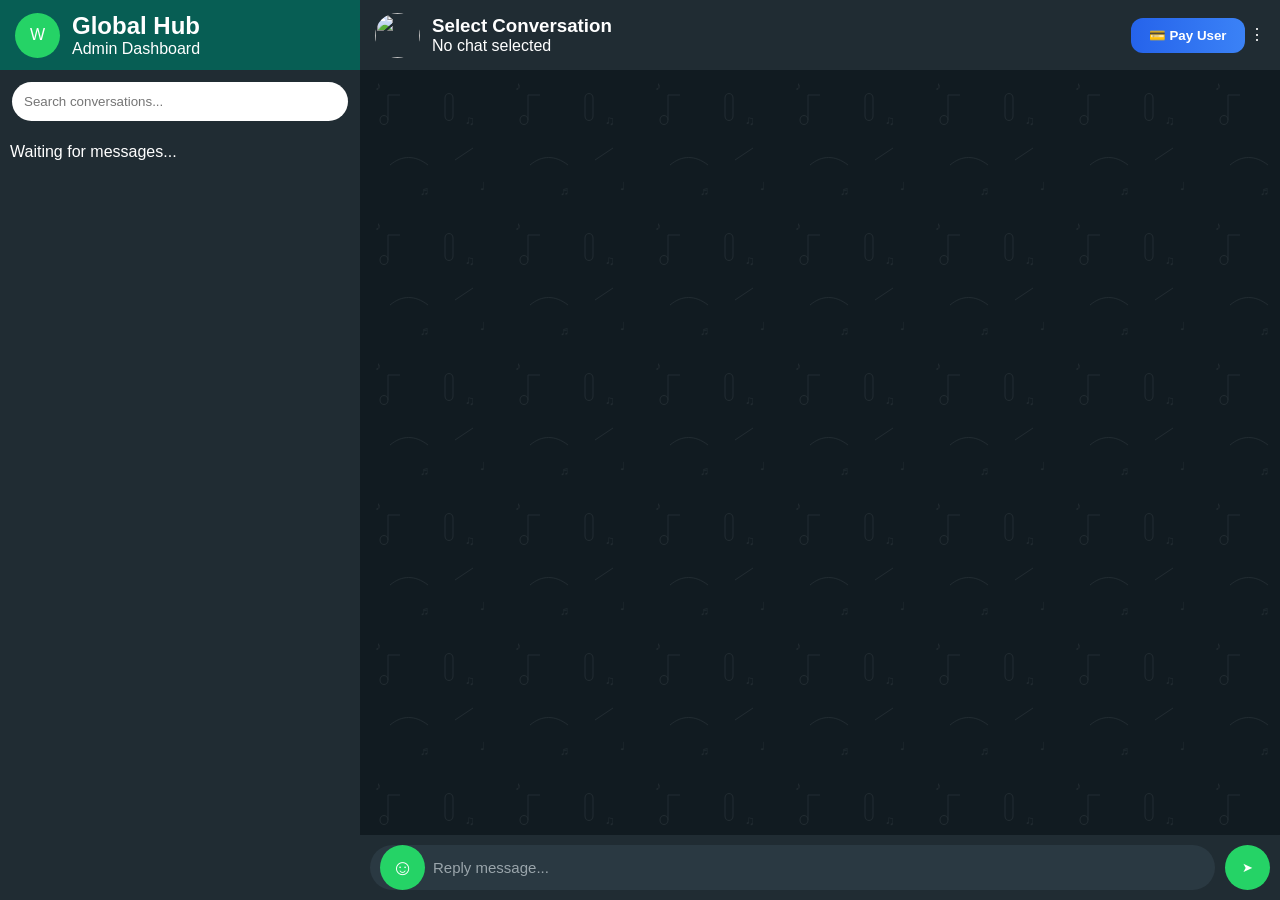
==== commit 1dd73538: "Update admin.html" ====
--- a/admin.html
+++ b/admin.html
@@ -12,13 +12,9 @@
 
 </head>
 
-
 <body>
 
-
     <div class="admin-dashboard">
-
-
 
         <!-- =========================
 CHAT LIST
@@ -26,16 +22,13 @@
 
         <aside class="admin-users">
 
-
             <header class="admin-header">
 
-
                 <div class="admin-avatar">
 
                     W
 
                 </div>
-
 
                 <div>
 
@@ -49,21 +42,14 @@
 
                 </div>
 
-
             </header>
 
-
-
-
             <div class="search-box">
 
                 <input id="searchUsers" placeholder="Search conversations...">
 
             </div>
 
-
-
-
             <div id="usersList" class="users-list">
 
 
@@ -76,31 +62,23 @@
 
             </div>
 
-
-
         </aside>
 
-
-
-
-
-
-
-
-
-        <!-- =========================
-ADMIN CHAT WINDOW
-========================= -->
-
-
         <section class="admin-chat">
 
-
-
-            <header class="admin-chat-header">
-
-
-                <div class="customer-profile">
+           <header class="admin-chat-header">
+
+    <button
+        id="mobileBackToUsers"
+        class="mobile-back-button"
+        type="button"
+        aria-label="Back to conversations">
+
+        ←
+
+    </button>
+
+    <div class="customer-profile">
 
 
 
@@ -110,9 +88,6 @@
 
                     </div>
 
-
-
-
                     <div>
 
 
@@ -122,142 +97,121 @@
 
                         </h3>
 
-
                         <span id="customerPhone">
 
                             No chat selected
 
                         </span>
 
-
-
                     </div>
 
-
-
-                </div>
-
-
-
-            <div class="admin-actions">
-            
-                <button id="payUserBtn" class="pay-user-btn">
-            
-                    💳 Pay User
-            
-                </button>
-            
-                <span>⋮</span>
-            
-            </div>
-            
-            <!-- PAY USER OVERLAY -->
-            
-            <div id="payUserOverlay" class="pay-user-overlay">
-            
-                <div class="pay-user-card">
-            
-                    <h2>
-            
-                        Pay User
-            
-                    </h2>
-            
-                    <p>
-            
-                        Select Amount
-            
-                    </p>
-            
-                    <div class="currency-tabs">
-            
-                        <button class="currency active" data-currency="USD" data-rate="1500">
-            
-                            USD $
-            
-                        </button>
-            
-                        <button class="currency" data-currency="EUR" data-rate="1760">
-            
-                            EUR €
-            
-                        </button>
-            
-                        <button class="currency" data-currency="GBP" data-rate="2040">
-            
-                            GBP £
-            
-                        </button>
-            
+                </div>
+
+                <div class="admin-actions">
+
+                    <button id="payUserBtn" class="pay-user-btn">
+
+                        💳 Pay User
+
+                    </button>
+
+                    <span>⋮</span>
+
+                </div>
+
+                <!-- PAY USER OVERLAY -->
+
+                <div id="payUserOverlay" class="pay-user-overlay">
+
+                    <div class="pay-user-card">
+
+                        <h2>
+
+                            Pay User
+
+                        </h2>
+
+                        <p>
+
+                            Select Amount
+
+                        </p>
+
+                        <div class="currency-tabs">
+
+                            <button class="currency active" data-currency="USD" data-rate="1500">
+
+                                USD $
+
+                            </button>
+ 
+                            <button class="currency" data-currency="EUR" data-rate="1760">
+
+                                EUR €
+
+                            </button>
+
+                            <button class="currency" data-currency="GBP" data-rate="2040">
+
+                                GBP £
+
+                            </button>
+
+                        </div>
+
+                        <div id="amountGrid" class="amount-grid">
+
+                            <button data-value="100">$100.00</button>
+
+                            <button data-value="200">$200.00</button>
+
+                            <button data-value="300">$300.00</button>
+
+                            <button data-value="400">$400.00</button>
+
+                            <button data-value="500">$500.00</button>
+
+                            <button data-value="6500">$6,500.00</button>
+
+                            <button data-value="7000">$7,000.00</button>
+
+                            <button data-value="10000">$10,000.00</button>
+
+                            <button data-value="11000">$11,000.00</button>
+
+                        </div>
+
+                        <div class="pay-actions">
+
+                            <button id="cancelPay">
+
+                                Cancel
+
+                            </button>
+
+                            <button id="sendPayment">
+
+                                Send
+
+                            </button>
+
+                        </div>
+
                     </div>
 
-            <div id="amountGrid" class="amount-grid">
-            
-                <button data-value="100">$100.00</button>
-            
-                <button data-value="200">$200.00</button>
-            
-                <button data-value="300">$300.00</button>
-            
-                <button data-value="400">$400.00</button>
-            
-                <button data-value="500">$500.00</button>
-            
-                <button data-value="6500">$6,500.00</button>
-            
-                <button data-value="7000">$7,000.00</button>
-            
-                <button data-value="10000">$10,000.00</button>
-            
-                <button data-value="11000">$11,000.00</button>
-            
-            </div>
-            
-                    <div class="pay-actions">
-            
-                        <button id="cancelPay">
-            
-                            Cancel
-            
-                        </button>
-            
-                        <button id="sendPayment">
-            
-                            Send
-            
-                        </button>
-            
-                    </div>
-            
-                </div>
-            
-            </div>
-
-
+                </div>
 
             </header>
 
-
-
-
-
-
-
             <div id="adminMessages" class="admin-messages">
 
-
-
                 <div class="empty-chat">
 
                 </div>
-
-
 
             </div>
             <footer class="admin-input-area">
 
-
-
                 <div class="message-box">
 
                     <button class="emoji-btn">
@@ -268,12 +222,7 @@
 
                     <input id="adminMessageInput" placeholder="Reply message..." autocomplete="off">
 
-
-
-                </div>
-
-
-
+                </div>
 
                 <button id="adminSend">
 
@@ -281,25 +230,14 @@
 
                 </button>
 
-
-
             </footer>
 
-
-
-
-
-
         </section>
 
-
-
-
-
     </div>
 
     <script type="module" src="admin.js"></script>
 
 </body>
 
-</html>+</html>
--- a/style.css
+++ b/style.css
@@ -4330,4 +4330,552 @@
     color: #666;
     margin-bottom: 10px;
     line-height: 1.4;
-}+}
+
+.admin-payment-bubble {
+    background: none !important;
+    padding: 0 !important;
+    box-shadow: none !important;
+}
+
+.admin-payment-card {
+    width: 330px;
+    border-radius: 22px;
+    overflow: hidden;
+    background: linear-gradient(135deg, #0f172a, #172554, #1e3a8a);
+    color: #fff;
+    padding: 22px;
+    box-shadow: 0 20px 45px rgba(0, 0, 0, .35);
+    border: 1px solid rgba(255, 255, 255, .08);
+}
+
+.admin-payment-top {
+    display: flex;
+    align-items: center;
+    gap: 15px;
+    margin-bottom: 20px;
+}
+
+.admin-payment-check {
+    width: 60px;
+    height: 60px;
+    border-radius: 50%;
+    background: #22c55e;
+    display: flex;
+    justify-content: center;
+    align-items: center;
+    font-size: 28px;
+    font-weight: bold;
+    box-shadow: 0 0 20px rgba(34, 197, 94, .5);
+}
+
+.admin-payment-title h2 {
+    margin: 0;
+    font-size: 21px;
+    font-weight: 700;
+}
+
+.admin-payment-title small {
+    color: #cbd5e1;
+    font-size: 13px;
+}
+
+.admin-payment-amount {
+    margin: 18px 0;
+    font-size: 34px;
+    font-weight: 800;
+    letter-spacing: 1px;
+}
+
+.admin-payment-user {
+    background: rgba(255, 255, 255, .08);
+    border-radius: 14px;
+    padding: 14px;
+    margin-bottom: 18px;
+    font-size: 15px;
+}
+
+.admin-payment-footer {
+    display: flex;
+    justify-content: space-between;
+    align-items: center;
+    border-top: 1px solid rgba(255, 255, 255, .1);
+    padding-top: 15px;
+    font-size: 13px;
+}
+
+.payment-status {
+    color: #4ade80;
+    font-weight: 700;
+}
+
+/* =========================================================
+   ADMIN DASHBOARD MOBILE RESPONSIVE SYSTEM
+   ========================================================= */
+
+/* Desktop */
+.admin-dashboard {
+    width: 100%;
+    height: 100vh;
+    height: 100dvh;
+    display: flex;
+    overflow: hidden;
+}
+
+
+/* =========================================================
+   LEFT CONVERSATION SIDEBAR
+   ========================================================= */
+
+.admin-users {
+    width: 360px;
+    min-width: 360px;
+    height: 100%;
+    display: flex;
+    flex-direction: column;
+    overflow: hidden;
+}
+
+
+/* =========================================================
+   ADMIN CHAT
+   ========================================================= */
+
+.admin-chat {
+    flex: 1;
+    min-width: 0;
+    height: 100%;
+    display: flex;
+    flex-direction: column;
+    overflow: hidden;
+}
+
+
+/* =========================================================
+   USERS LIST
+   ========================================================= */
+
+.users-list {
+    flex: 1;
+    overflow-y: auto;
+    overflow-x: hidden;
+}
+
+
+/* =========================================================
+   CHAT MESSAGES
+   ========================================================= */
+
+.admin-messages {
+    flex: 1;
+    min-height: 0;
+    overflow-y: auto;
+    overflow-x: hidden;
+}
+
+
+/* =========================================================
+   CHAT INPUT
+   ========================================================= */
+
+.admin-input-area {
+    flex-shrink: 0;
+}
+
+
+/* =========================================================
+   MOBILE
+   ========================================================= */
+
+@media (max-width: 768px) {
+
+    html,
+    body {
+        width: 100%;
+        height: 100%;
+        height: 100dvh;
+        margin: 0;
+        padding: 0;
+        overflow: hidden;
+    }
+
+
+    .admin-dashboard {
+        width: 100%;
+        height: 100%;
+        height: 100dvh;
+        position: relative;
+        display: block;
+        overflow: hidden;
+    }
+
+
+    /* =====================================================
+       CONVERSATION LIST
+       ===================================================== */
+
+    .admin-users {
+        position: absolute;
+        inset: 0;
+
+        width: 100%;
+        min-width: 100%;
+
+        height: 100%;
+        height: 100dvh;
+
+        background: #111b21;
+
+        display: flex;
+        flex-direction: column;
+
+        transform: translateX(0);
+
+        transition:
+            transform 0.25s ease;
+
+        z-index: 20;
+    }
+
+
+    /* =====================================================
+       CHAT SCREEN
+       ===================================================== */
+
+    .admin-chat {
+        position: absolute;
+        inset: 0;
+
+        width: 100%;
+        height: 100%;
+        height: 100dvh;
+
+        background: #0b141a;
+
+        display: flex;
+        flex-direction: column;
+
+        transform: translateX(100%);
+
+        transition:
+            transform 0.25s ease;
+
+        z-index: 30;
+    }
+
+
+    /* =====================================================
+       WHEN CHAT IS OPEN
+       ===================================================== */
+
+    .admin-dashboard.mobile-chat-open
+    .admin-users {
+
+        transform: translateX(-100%);
+
+    }
+
+
+    .admin-dashboard.mobile-chat-open
+    .admin-chat {
+
+        transform: translateX(0);
+
+    }
+
+
+    /* =====================================================
+       ADMIN HEADER
+       ===================================================== */
+
+    .admin-header {
+        flex-shrink: 0;
+    }
+
+
+    /* =====================================================
+       SEARCH
+       ===================================================== */
+
+    .search-box {
+        flex-shrink: 0;
+    }
+
+
+    .search-box input {
+        width: 100%;
+        box-sizing: border-box;
+    }
+
+
+    /* =====================================================
+       USERS LIST
+       ===================================================== */
+
+    .users-list {
+        flex: 1;
+        min-height: 0;
+
+        overflow-y: auto;
+        overflow-x: hidden;
+
+        -webkit-overflow-scrolling: touch;
+    }
+
+
+    /* =====================================================
+       CHAT HEADER
+       ===================================================== */
+
+    .admin-chat-header {
+        flex-shrink: 0;
+
+        position: relative;
+        z-index: 5;
+    }
+
+
+    /* =====================================================
+       CUSTOMER PROFILE
+       ===================================================== */
+
+    .customer-profile {
+        min-width: 0;
+        flex: 1;
+    }
+
+
+    .customer-profile > div:last-child {
+        min-width: 0;
+    }
+
+
+    #customerName {
+        white-space: nowrap;
+        overflow: hidden;
+        text-overflow: ellipsis;
+    }
+
+
+    #customerPhone {
+        white-space: nowrap;
+        overflow: hidden;
+        text-overflow: ellipsis;
+        display: block;
+    }
+
+
+    /* =====================================================
+       ADMIN ACTIONS
+       ===================================================== */
+
+    .admin-actions {
+        flex-shrink: 0;
+    }
+
+
+    .pay-user-btn {
+        white-space: nowrap;
+    }
+
+
+    /* =====================================================
+       MESSAGES
+       ===================================================== */
+
+    .admin-messages {
+        flex: 1;
+        min-height: 0;
+
+        overflow-y: auto;
+        overflow-x: hidden;
+
+        -webkit-overflow-scrolling: touch;
+    }
+
+
+    /* =====================================================
+       MESSAGE INPUT
+       ===================================================== */
+
+    .admin-input-area {
+        flex-shrink: 0;
+
+        width: 100%;
+
+        box-sizing: border-box;
+
+        padding-bottom:
+            env(safe-area-inset-bottom);
+    }
+
+
+    .message-box {
+        min-width: 0;
+        flex: 1;
+    }
+
+
+    #adminMessageInput {
+        min-width: 0;
+        width: 100%;
+        box-sizing: border-box;
+    }
+
+
+    /* =====================================================
+       PAY USER OVERLAY
+       ===================================================== */
+
+    .pay-user-overlay {
+        position: fixed !important;
+
+        inset: 0 !important;
+
+        width: 100% !important;
+        height: 100% !important;
+        height: 100dvh !important;
+
+        z-index: 9999 !important;
+
+        box-sizing: border-box;
+    }
+
+
+    .pay-user-card {
+        width: calc(100% - 30px);
+        max-width: 420px;
+
+        max-height: calc(100dvh - 30px);
+
+        overflow-y: auto;
+
+        box-sizing: border-box;
+    }
+
+}
+
+
+/* =========================================================
+   SMALL PHONES
+   ========================================================= */
+
+@media (max-width: 480px) {
+
+    .admin-header {
+        padding:
+            12px 14px;
+    }
+
+
+    .admin-header h2 {
+        font-size: 18px;
+    }
+
+
+    .admin-header p {
+        font-size: 12px;
+    }
+
+
+    .search-box {
+        padding:
+            8px 10px;
+    }
+
+
+    .admin-chat-header {
+        padding:
+            10px;
+        min-height: 60px;
+    }
+
+
+    .customer-avatar {
+        width: 42px;
+        height: 42px;
+        min-width: 42px;
+    }
+
+
+    .customer-avatar img {
+        width: 42px;
+        height: 42px;
+    }
+
+
+    #customerName {
+        font-size: 15px;
+    }
+
+
+    #customerPhone {
+        font-size: 11px;
+    }
+
+
+    .pay-user-btn {
+        padding:
+            7px 9px;
+
+        font-size: 11px;
+    }
+
+
+    .admin-input-area {
+        padding:
+            8px;
+    }
+
+
+    #adminSend {
+        width: 42px;
+        height: 42px;
+        min-width: 42px;
+    }
+
+
+    .message-box {
+        min-height: 42px;
+    }
+
+
+    #adminMessageInput {
+        font-size: 14px;
+    }
+
+}
+
+/* =========================================================
+   MOBILE BACK BUTTON
+   ========================================================= */
+
+.mobile-back-button {
+    display: none;
+
+    border: none;
+    background: transparent;
+
+    color: #e9edef;
+
+    font-size: 28px;
+
+    width: 42px;
+    height: 42px;
+
+    align-items: center;
+    justify-content: center;
+
+    cursor: pointer;
+
+    flex-shrink: 0;
+}
+
+
+@media (max-width: 768px) {
+
+    .mobile-back-button {
+        display: flex;
+    }
+
+}
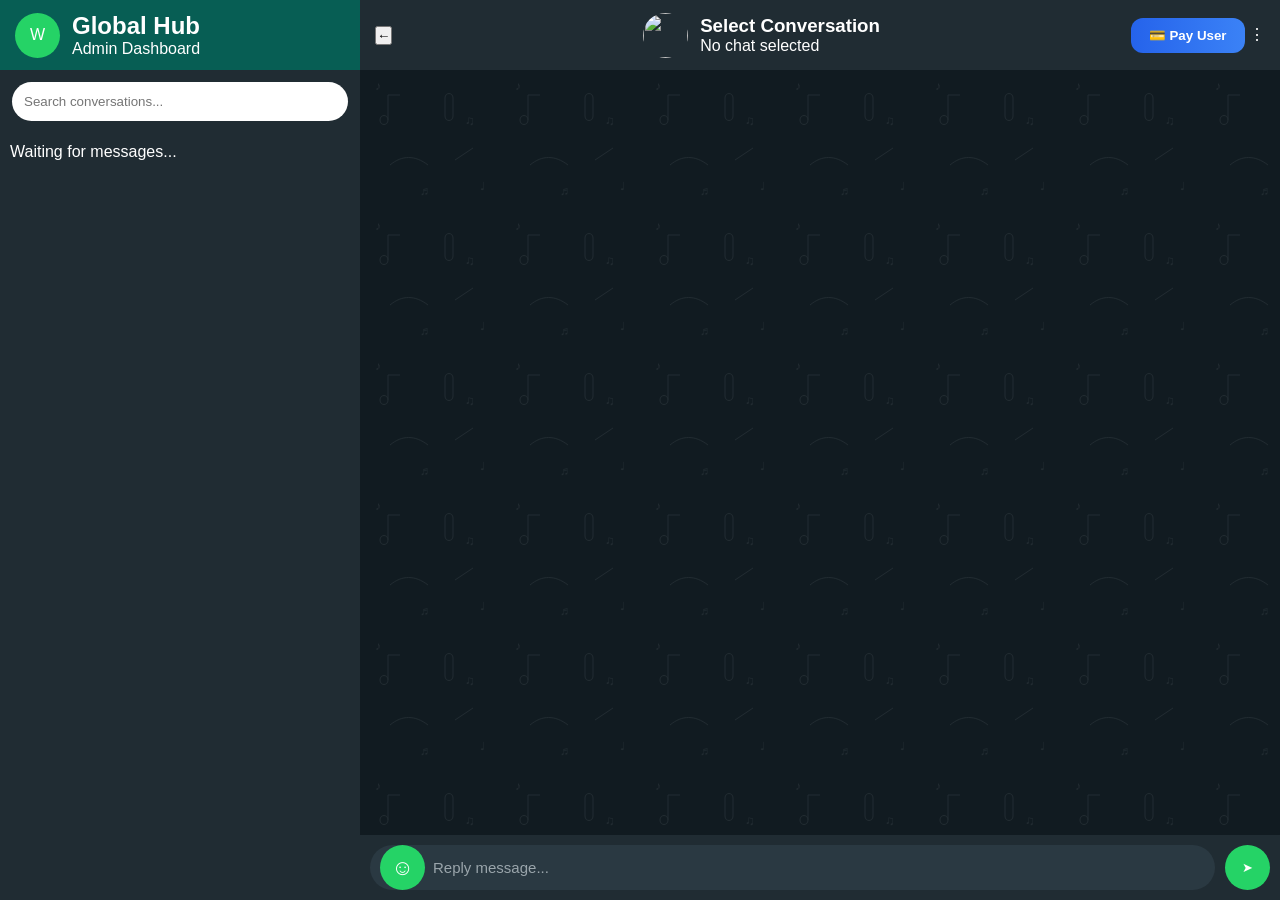
==== commit cf37423e: "Update admin.html" ====
--- a/admin.html
+++ b/admin.html
@@ -68,15 +68,9 @@
 
            <header class="admin-chat-header">
 
-    <button
-        id="mobileBackToUsers"
-        class="mobile-back-button"
-        type="button"
-        aria-label="Back to conversations">
-
-        ←
-
-    </button>
+   <button id="mobileBackToUsers" class="mobile-back-btn">
+    ←
+</button>
 
     <div class="customer-profile">
 
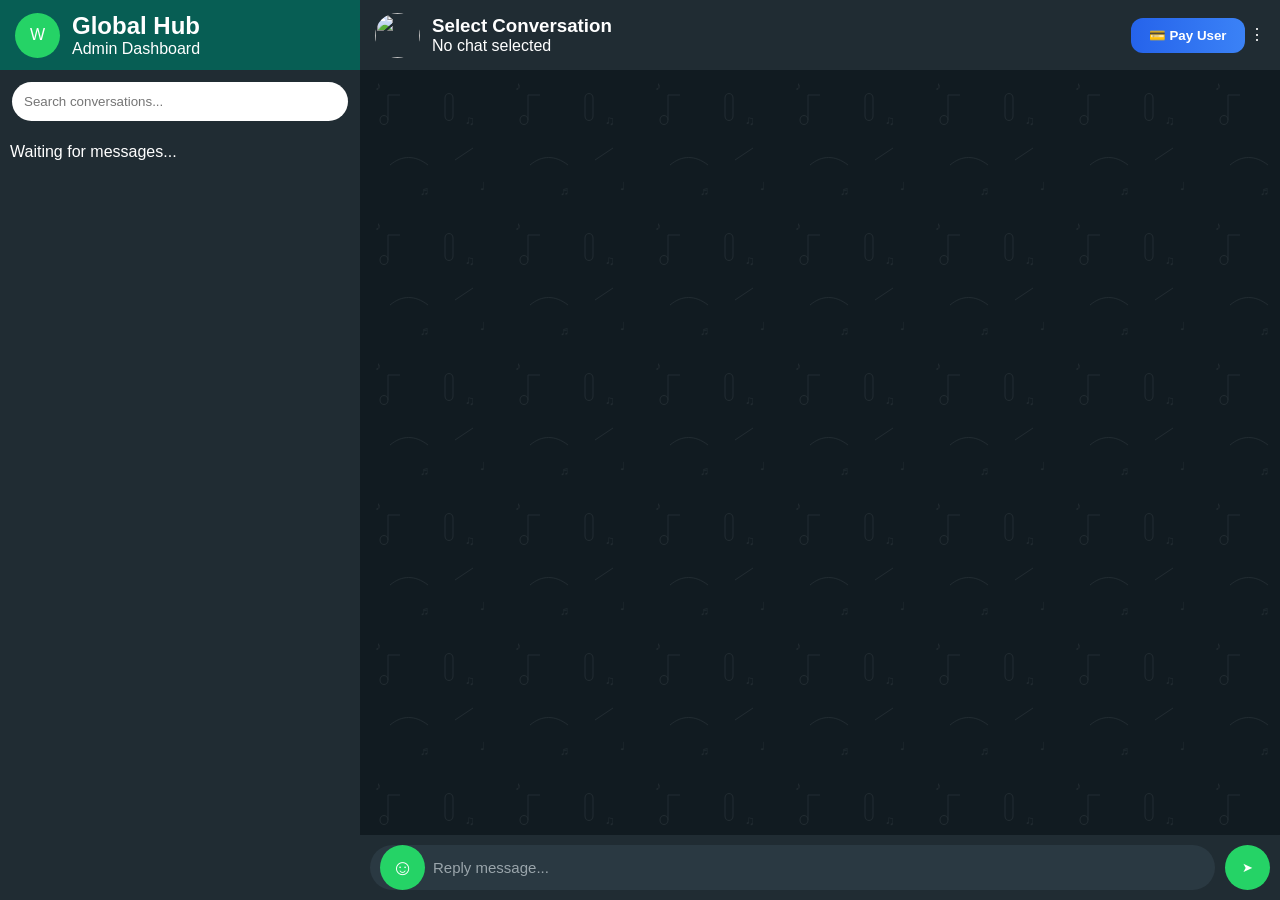
==== commit 9a77b39f: "Change title from 'WomenClub Admin' to 'GlobalHub Admin' Updated the title and some content in the a" ====
--- a/admin.html
+++ b/admin.html
@@ -6,7 +6,7 @@
     <meta charset="UTF-8">
     <meta name="viewport" content="width=device-width, initial-scale=1.0">
 
-    <title>WomenClub Admin</title>
+    <title>GlobalHub Admin</title>
 
     <link rel="stylesheet" href="style.css">
 
--- a/style.css
+++ b/style.css
@@ -4879,3 +4879,500 @@
     }
 
 }
+
+/* =====================================
+   MOBILE ADMIN DASHBOARD
+===================================== */
+
+.mobile-back-btn {
+    display: none;
+}
+
+
+/* =====================================
+   PHONE
+===================================== */
+
+@media (max-width: 768px) {
+
+    .admin-dashboard {
+        position: relative;
+        width: 100%;
+        height: 100vh;
+        overflow: hidden;
+    }
+
+    .admin-users,
+    .admin-chat {
+        position: absolute;
+        inset: 0;
+        width: 100%;
+        height: 100%;
+        transition: transform 0.3s ease;
+    }
+
+    /* Conversation list is visible first */
+    .admin-users {
+        transform: translateX(0);
+        z-index: 2;
+    }
+
+    /* Chat is hidden to the right */
+    .admin-chat {
+        transform: translateX(100%);
+        z-index: 3;
+    }
+
+    /* When conversation is opened */
+    .admin-dashboard.mobile-chat-open .admin-users {
+        transform: translateX(-100%);
+    }
+
+    .admin-dashboard.mobile-chat-open .admin-chat {
+        transform: translateX(0);
+    }
+
+    /* Back button */
+    .mobile-back-btn {
+        display: flex;
+
+        align-items: center;
+        justify-content: center;
+
+        width: 40px;
+        height: 40px;
+
+        border: none;
+        border-radius: 50%;
+
+        background: transparent;
+
+        color: white;
+
+        font-size: 28px;
+
+        cursor: pointer;
+
+        flex-shrink: 0;
+    }
+
+    .admin-chat-header {
+        display: flex;
+        align-items: center;
+    }
+
+    .customer-profile {
+        flex: 1;
+        min-width: 0;
+    }
+
+    .admin-actions {
+        margin-left: auto;
+    }
+
+}
+
+/* =====================================
+   ADMIN CONVERSATION LIST
+   SMALL CONTACT-STYLE PROFILES
+===================================== */
+
+.admin-user-inner {
+    display: flex;
+    align-items: center;
+    gap: 10px;
+
+    padding: 9px 12px;
+
+    min-height: 68px;
+
+    cursor: pointer;
+}
+
+.admin-user-image {
+    width: 48px;
+    height: 48px;
+
+    min-width: 48px;
+    min-height: 48px;
+
+    border-radius: 50%;
+
+    object-fit: cover;
+}
+
+.admin-user-info {
+    min-width: 0;
+    flex: 1;
+}
+
+.admin-user-info h3 {
+    margin: 0;
+
+    font-size: 15px;
+    font-weight: 600;
+
+    white-space: nowrap;
+    overflow: hidden;
+    text-overflow: ellipsis;
+}
+
+.admin-user-phone {
+    margin: 3px 0 0;
+
+    font-size: 12px;
+
+    color: #9aa5ab;
+}
+
+.admin-user-last-message {
+    margin: 3px 0 0;
+
+    font-size: 12px;
+
+    color: #8d969b;
+
+    white-space: nowrap;
+    overflow: hidden;
+    text-overflow: ellipsis;
+
+    max-width: 220px;
+}
+
+
+/* =====================================
+   FREE USER BUTTON
+===================================== */
+
+.free-user-btn {
+    font-size: 10px;
+
+    padding: 3px 7px;
+
+    border-radius: 8px;
+
+    margin-top: 4px;
+}
+
+
+/* =====================================
+   UNREAD BADGE
+===================================== */
+
+.message-badge {
+    min-width: 20px;
+    height: 20px;
+
+    padding: 0 5px;
+
+    display: flex;
+    align-items: center;
+    justify-content: center;
+
+    border-radius: 50%;
+
+    background: #25d366;
+
+    color: white;
+
+    font-size: 11px;
+    font-weight: bold;
+
+    flex-shrink: 0;
+}
+
+/* =====================================
+   MOBILE CHAT FIX
+===================================== */
+
+@media (max-width: 768px) {
+
+    html,
+    body {
+        width: 100%;
+        height: 100%;
+
+        margin: 0;
+
+        overflow: hidden;
+    }
+
+    .admin-dashboard {
+        position: fixed;
+
+        inset: 0;
+
+        width: 100%;
+        height: 100dvh;
+
+        overflow: hidden;
+    }
+
+
+    /* =================================
+       CHAT SCREEN
+    ================================= */
+
+    .admin-chat {
+        position: absolute;
+
+        top: 0;
+        left: 0;
+
+        width: 100%;
+        height: 100dvh;
+
+        display: flex;
+        flex-direction: column;
+
+        background: #111b21;
+    }
+
+
+    /* =================================
+       CHAT HEADER
+    ================================= */
+
+    .admin-chat-header {
+        position: relative;
+
+        flex: 0 0 64px;
+
+        width: 100%;
+
+        display: flex;
+        align-items: center;
+
+        padding: 6px 10px;
+
+        box-sizing: border-box;
+
+        z-index: 20;
+    }
+
+
+    /* =================================
+       MESSAGES
+    ================================= */
+
+    .admin-messages {
+        flex: 1;
+
+        min-height: 0;
+
+        width: 100%;
+
+        overflow-y: auto;
+        overflow-x: hidden;
+
+        padding: 10px;
+
+        box-sizing: border-box;
+
+        -webkit-overflow-scrolling: touch;
+    }
+
+
+    /* =================================
+       INPUT AREA
+    ================================= */
+
+    .admin-input-area {
+        position: relative;
+
+        flex: 0 0 auto;
+
+        width: 100%;
+
+        min-height: 60px;
+
+        padding: 8px 10px;
+
+        box-sizing: border-box;
+
+        display: flex;
+        align-items: center;
+
+        gap: 8px;
+
+        background: #202c33;
+
+        z-index: 30;
+    }
+
+
+    .message-box {
+        flex: 1;
+
+        min-width: 0;
+
+        display: flex;
+        align-items: center;
+
+        background: #2a3942;
+
+        border-radius: 24px;
+
+        padding: 0 10px;
+    }
+
+
+    #adminMessageInput {
+        width: 100%;
+
+        height: 42px;
+
+        border: none;
+        outline: none;
+
+        background: transparent;
+
+        color: white;
+
+        font-size: 15px;
+
+        padding: 0 8px;
+
+        box-sizing: border-box;
+    }
+
+
+    #adminMessageInput::placeholder {
+        color: #8696a0;
+    }
+
+
+    #adminSend {
+        width: 44px;
+        height: 44px;
+
+        min-width: 44px;
+
+        border: none;
+
+        border-radius: 50%;
+
+        cursor: pointer;
+
+        display: flex;
+        align-items: center;
+        justify-content: center;
+
+        font-size: 20px;
+    }
+
+
+    .emoji-btn {
+        width: 32px;
+        height: 32px;
+
+        border: none;
+
+        background: transparent;
+
+        color: #aebac1;
+
+        font-size: 20px;
+
+        cursor: pointer;
+
+        flex-shrink: 0;
+    }
+
+
+    /* =================================
+       CUSTOMER PROFILE
+    ================================= */
+
+    .customer-profile {
+        min-width: 0;
+
+        display: flex;
+        align-items: center;
+
+        gap: 8px;
+
+        flex: 1;
+    }
+
+
+    .customer-avatar img,
+    .customer-avatar {
+        width: 42px;
+        height: 42px;
+
+        min-width: 42px;
+        min-height: 42px;
+
+        border-radius: 50%;
+
+        object-fit: cover;
+    }
+
+
+    #customerName {
+        margin: 0;
+
+        font-size: 15px;
+
+        white-space: nowrap;
+        overflow: hidden;
+        text-overflow: ellipsis;
+    }
+
+
+    #customerPhone {
+        display: block;
+
+        font-size: 11px;
+
+        white-space: nowrap;
+        overflow: hidden;
+        text-overflow: ellipsis;
+    }
+
+
+    /* =================================
+       ADMIN ACTIONS
+    ================================= */
+
+    .admin-actions {
+        flex-shrink: 0;
+    }
+
+    .pay-user-btn {
+        font-size: 11px;
+
+        padding: 7px 9px;
+    }
+
+
+    /* =================================
+       BACK BUTTON
+    ================================= */
+
+    .mobile-back-btn {
+        display: flex;
+
+        align-items: center;
+        justify-content: center;
+
+        width: 36px;
+        height: 36px;
+
+        min-width: 36px;
+
+        margin-right: 3px;
+
+        border: none;
+
+        background: transparent;
+
+        color: white;
+
+        font-size: 25px;
+
+        cursor: pointer;
+    }
+
+}
